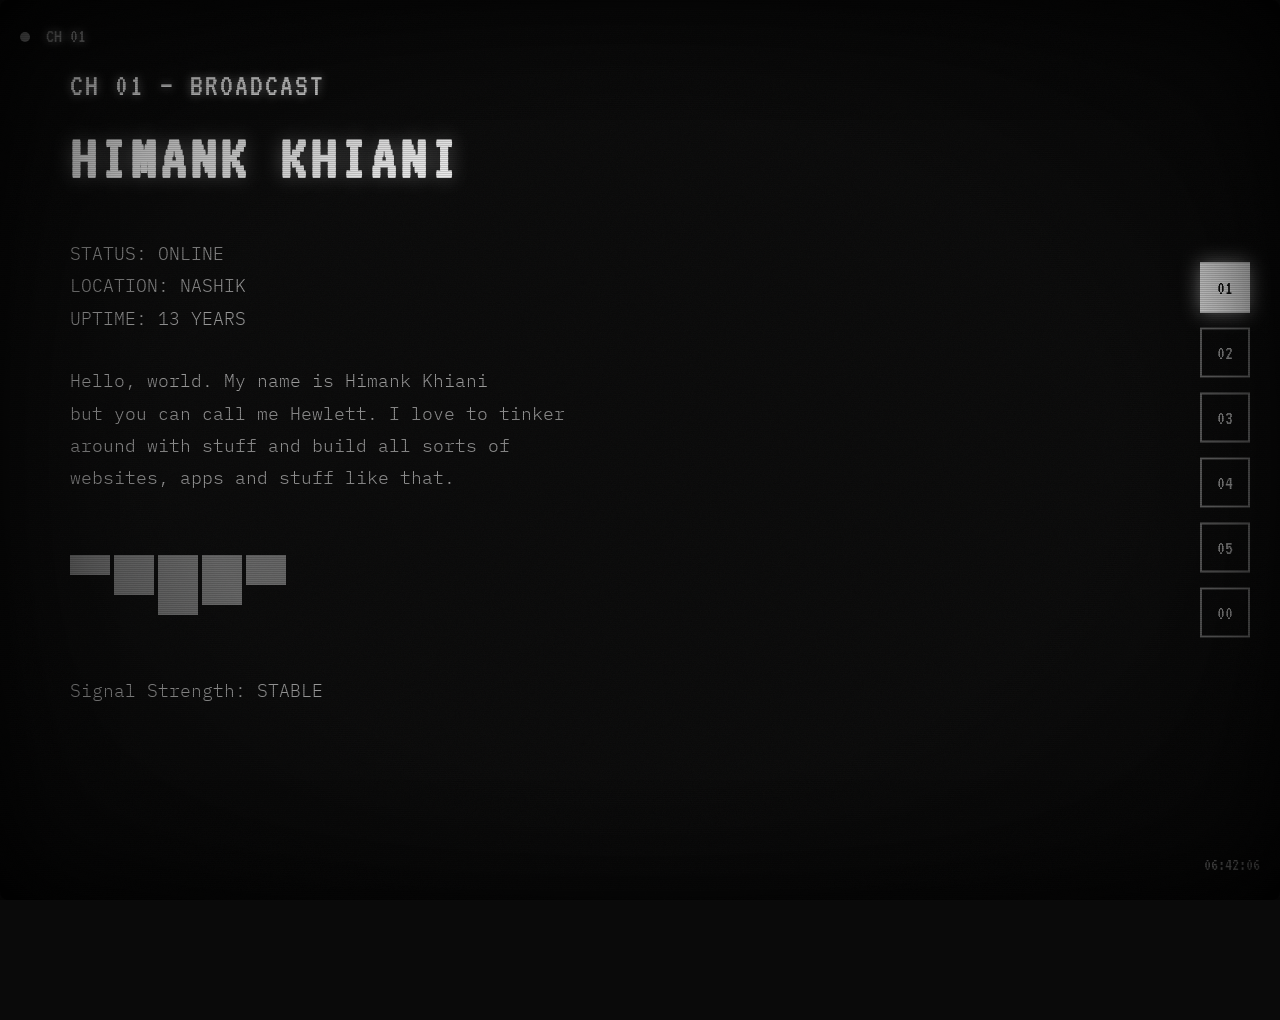
==== index.html @ 3ef916e6 "Refactor index.html for improved layout and aesthetics Updated title and modified styles for improve" ====
<!DOCTYPE html>
<html lang="en">
<head>
    <meta charset="UTF-8">
    <meta name="viewport" content="width=device-width, initial-scale=1.0">
    <title>Himank Khiani Broadcast Signal</title>
    <link rel="preconnect" href="https://fonts.googleapis.com">
    <link rel="preconnect" href="https://fonts.gstatic.com" crossorigin>
    <link href="https://fonts.googleapis.com/css2?family=VT323&family=IBM+Plex+Mono:wght@300;400;500&display=swap" rel="stylesheet">
    <style>
        * {
            margin: 0;
            padding: 0;
            box-sizing: border-box;
            -webkit-user-select: none;
            -moz-user-select: none;
            -ms-user-select: none;
            user-select: none;
        }

        :root {
            --black: #0a0a0a;
            --dark-gray: #1a1a1a;
            --medium-gray: #666;
            --light-gray: #999;
            --white: #e8e8e8;
            --glow: #fff;
        }

        body {
            font-family: 'IBM Plex Mono', monospace;
            background: var(--black);
            color: var(--white);
            overflow-x: hidden;
            line-height: 1.6;
        }

        /* CRT Screen Container */
        .crt-screen {
            position: fixed;
            inset: 0;
            pointer-events: none;
            z-index: 9999;
        }

        /* Scanlines Effect */
        .scanlines {
            position: absolute;
            inset: 0;
            background: repeating-linear-gradient(
                0deg,
                rgba(0, 0, 0, 0.15),
                rgba(0, 0, 0, 0.15) 1px,
                transparent 1px,
                transparent 2px
            );
            pointer-events: none;
            animation: flicker 0.15s infinite;
        }

        @keyframes flicker {
            0% { opacity: 0.95; }
            50% { opacity: 0.98; }
            100% { opacity: 0.96; }
        }

        /* Film Grain */
        .grain {
            position: absolute;
            inset: 0;
            background-image: url("data:image/svg+xml,%3Csvg viewBox='0 0 400 400' xmlns='http://www.w3.org/2000/svg'%3E%3Cfilter id='noiseFilter'%3E%3CfeTurbulence type='fractalNoise' baseFrequency='2.5' numOctaves='4' stitchTiles='stitch'/%3E%3C/filter%3E%3Crect width='100%25' height='100%25' filter='url(%23noiseFilter)' opacity='0.08'/%3E%3C/svg%3E");
            opacity: 0.4;
            pointer-events: none;
            animation: grainMove 0.5s steps(4) infinite;
        }

        @keyframes grainMove {
            0%, 100% { transform: translate(0, 0); }
            25% { transform: translate(-2%, 2%); }
            50% { transform: translate(2%, -2%); }
            75% { transform: translate(-2%, -2%); }
        }

        /* Vignette */
        .vignette {
            position: absolute;
            inset: 0;
            background: radial-gradient(ellipse at center, transparent 50%, rgba(0, 0, 0, 0.6) 100%);
            pointer-events: none;
        }

        /* Screen Curvature */
        .screen-curve {
            position: absolute;
            inset: 0;
            border-radius: 8px;
            box-shadow: inset 0 0 100px rgba(0, 0, 0, 0.8);
            pointer-events: none;
        }

        /* Loading Screen */
        .loading-screen {
            position: fixed;
            inset: 0;
            background: var(--black);
            z-index: 10000;
            display: flex;
            flex-direction: column;
            align-items: center;
            justify-content: center;
            animation: fadeOut 0.5s 2.8s forwards;
        }

        @keyframes fadeOut {
            to { opacity: 0; pointer-events: none; }
        }

        .vhs-play {
            font-family: 'VT323', monospace;
            font-size: 24px;
            position: absolute;
            top: 30px;
            left: 30px;
            color: var(--white);
            text-shadow: 0 0 10px var(--glow);
            animation: playBlink 0.5s 0.3s;
        }

        @keyframes playBlink {
            0%, 100% { opacity: 1; }
            50% { opacity: 0; }
        }

        .glitch-line {
            width: 100%;
            height: 3px;
            background: var(--white);
            position: absolute;
            top: 40%;
            animation: glitchSlide 0.4s 0.8s;
        }

        @keyframes glitchSlide {
            0% { transform: translateX(-100%); opacity: 1; }
            100% { transform: translateX(100%); opacity: 0; }
        }

        .static-noise {
            position: absolute;
            inset: 0;
            background-image: url("data:image/svg+xml,%3Csvg viewBox='0 0 400 400' xmlns='http://www.w3.org/2000/svg'%3E%3Cfilter id='noise'%3E%3CfeTurbulence type='fractalNoise' baseFrequency='5' numOctaves='8'/%3E%3C/filter%3E%3Crect width='100%25' height='100%25' filter='url(%23noise)' opacity='0.15'/%3E%3C/svg%3E");
            opacity: 0;
            animation: staticPulse 0.3s 1.2s;
        }

        @keyframes staticPulse {
            0%, 100% { opacity: 0; }
            50% { opacity: 1; }
        }

        .boot-text {
            font-family: 'VT323', monospace;
            font-size: 28px;
            text-align: center;
            line-height: 1.8;
            opacity: 0;
            animation: bootSequence 1s 1.6s forwards;
        }

        @keyframes bootSequence {
            0% { opacity: 0; transform: translateY(10px); }
            100% { opacity: 1; transform: translateY(0); }
        }

        /* Main Container */
        .container {
            max-width: 1200px;
            margin: 0 auto;
            padding: 60px 30px;
            position: relative;
            z-index: 1;
        }

        /* VHS Overlay */
        .vhs-overlay {
            position: fixed;
            top: 20px;
            left: 20px;
            font-family: 'VT323', monospace;
            font-size: 20px;
            color: var(--white);
            text-shadow: 0 0 8px var(--glow);
            z-index: 100;
            opacity: 0.7;
        }

        .rec-indicator {
            display: inline-block;
            width: 10px;
            height: 10px;
            background: var(--white);
            border-radius: 50%;
            margin-right: 8px;
            animation: recBlink 1.5s infinite;
        }

        @keyframes recBlink {
            0%, 50% { opacity: 1; }
            51%, 100% { opacity: 0.3; }
        }

        .timestamp {
            position: fixed;
            bottom: 20px;
            right: 20px;
            font-family: 'VT323', monospace;
            font-size: 18px;
            color: var(--light-gray);
            z-index: 100;
        }

        /* Channel Selector */
        .channel-selector {
            position: fixed;
            top: 50%;
            right: 30px;
            transform: translateY(-50%);
            display: flex;
            flex-direction: column;
            gap: 15px;
            z-index: 100;
        }

        .channel-btn {
            width: 50px;
            height: 50px;
            background: transparent;
            border: 2px solid var(--medium-gray);
            color: var(--light-gray);
            font-family: 'VT323', monospace;
            font-size: 20px;
            cursor: pointer;
            transition: all 0.3s;
            position: relative;
        }

        .channel-btn:hover {
            border-color: var(--white);
            color: var(--white);
            box-shadow: 0 0 15px rgba(255, 255, 255, 0.3);
        }

        .channel-btn.active {
            background: var(--white);
            color: var(--black);
            border-color: var(--white);
            box-shadow: 0 0 20px rgba(255, 255, 255, 0.5);
        }

        /* Channel Sections */
        .channel {
            display: none;
            min-height: 100vh;
            animation: channelFadeIn 0.8s;
        }

        .channel.active {
            display: block;
        }

        @keyframes channelFadeIn {
            0% { opacity: 0; transform: scale(0.98); }
            50% { opacity: 0.5; }
            100% { opacity: 1; transform: scale(1); }
        }

        .channel-header {
            font-family: 'VT323', monospace;
            font-size: 32px;
            margin-bottom: 10px;
            color: var(--white);
            text-shadow: 0 0 10px rgba(255, 255, 255, 0.5);
            letter-spacing: 2px;
        }

        .channel-title {
            font-family: 'VT323', monospace;
            font-size: 64px;
            margin-bottom: 40px;
            line-height: 1.2;
            color: var(--white);
            text-shadow: 0 0 20px rgba(255, 255, 255, 0.3);
            letter-spacing: 4px;
        }

        /* Channel 01 - Broadcast */
        .broadcast-content {
            display: flex;
            flex-direction: column;
            gap: 30px;
            max-width: 800px;
        }

        .glitch-text {
            font-size: 18px;
            line-height: 1.8;
            color: var(--light-gray);
            font-weight: 300;
        }

        .signal-bars {
            display: flex;
            gap: 4px;
            margin: 30px 0;
        }

        .signal-bar {
            width: 40px;
            background: var(--medium-gray);
            animation: signalPulse 1.5s infinite;
        }

        .signal-bar:nth-child(1) { height: 20px; animation-delay: 0s; }
        .signal-bar:nth-child(2) { height: 40px; animation-delay: 0.1s; }
        .signal-bar:nth-child(3) { height: 60px; animation-delay: 0.2s; }
        .signal-bar:nth-child(4) { height: 50px; animation-delay: 0.3s; }
        .signal-bar:nth-child(5) { height: 30px; animation-delay: 0.4s; }

        @keyframes signalPulse {
            0%, 100% { opacity: 0.3; }
            50% { opacity: 1; }
        }

        /* Sub-channel pages (accessible only from Channel 02) */
        .sub-channel {
            display: none;
            min-height: 100vh;
            animation: channelFadeIn 1.6s cubic-bezier(0.16, 1, 0.3, 1);
        }

        .sub-channel.active {
            display: block;
        }

        .back-btn {
            font-family: 'VT323', monospace;
            font-size: 20px;
            color: var(--medium-gray);
            cursor: pointer;
            display: inline-flex;
            align-items: center;
            gap: 8px;
            margin-bottom: 40px;
            border: none;
            background: none;
            padding: 0;
            transition: color 0.3s;
            letter-spacing: 1px;
        }

        .back-btn:hover {
            color: var(--white);
        }

        .back-btn::before {
            content: "←";
        }

        .sub-channel-title {
            font-family: 'VT323', monospace;
            font-size: 40px;
            margin-bottom: 15px;
            color: var(--white);
            letter-spacing: 2px;
        }

        .sub-channel-label {
            font-family: 'VT323', monospace;
            font-size: 16px;
            color: var(--medium-gray);
            margin-bottom: 50px;
            letter-spacing: 1px;
        }

        .sub-channel-body {
            max-width: 700px;
        }

        .sub-channel-body p {
            font-size: 15px;
            line-height: 2.2;
            color: var(--light-gray);
            margin-bottom: 20px;
        }

        /* Channel 02 - Archives */
        .archive-grid {
            display: grid;
            grid-template-columns: repeat(auto-fit, minmax(250px, 1fr));
            gap: 30px;
            margin-top: 40px;
        }

        .archive-item {
            border: 1px solid var(--medium-gray);
            padding: 25px;
            background: rgba(255, 255, 255, 0.02);
            cursor: pointer;
            transition: all 0.3s;
        }

        .archive-item:hover {
            border-color: var(--white);
            box-shadow: 0 0 15px rgba(255, 255, 255, 0.1);
            transform: translateY(-2px);
        }

        .archive-label {
            font-family: 'VT323', monospace;
            font-size: 14px;
            color: var(--medium-gray);
            margin-bottom: 10px;
            letter-spacing: 1px;
        }

        .archive-title {
            font-size: 20px;
            font-weight: 500;
            margin-bottom: 15px;
            color: var(--white);
        }

        .archive-description {
            font-size: 14px;
            color: var(--light-gray);
            line-height: 1.6;
        }

        /* Channel 03 - Experiments */
        .tape-list {
            display: flex;
            flex-direction: column;
            gap: 20px;
            margin-top: 40px;
        }

        .tape-item {
            border: 2px solid var(--medium-gray);
            padding: 30px;
            background: rgba(255, 255, 255, 0.02);
            font-family: 'VT323', monospace;
            transition: all 0.3s;
            cursor: pointer;
        }

        .tape-item:hover {
            border-color: var(--white);
            background: rgba(255, 255, 255, 0.05);
            box-shadow: 0 0 20px rgba(255, 255, 255, 0.1);
        }

        .tape-header {
            font-size: 24px;
            margin-bottom: 15px;
            color: var(--white);
            letter-spacing: 2px;
        }

        .tape-meta {
            display: flex;
            gap: 30px;
            margin-bottom: 15px;
            font-size: 18px;
            color: var(--light-gray);
        }

        .tape-description {
            font-family: 'IBM Plex Mono', monospace;
            font-size: 14px;
            color: var(--light-gray);
            line-height: 1.6;
        }

        /* Channel 04 - Logs */
        .log-entries {
            display: flex;
            flex-direction: column;
            gap: 15px;
            margin-top: 40px;
            max-width: 600px;
        }

        .log-entry {
            display: flex;
            align-items: center;
            gap: 20px;
            padding: 15px 0;
            border-bottom: 1px solid var(--dark-gray);
        }

        .log-indicator {
            width: 8px;
            height: 8px;
            background: var(--white);
            flex-shrink: 0;
        }

        .log-skill {
            font-family: 'VT323', monospace;
            font-size: 20px;
            color: var(--white);
            flex: 1;
            letter-spacing: 1px;
        }

        .log-level {
            font-size: 14px;
            color: var(--medium-gray);
        }

        /* Channel 05 - Transmission */
        .transmission-content {
            max-width: 600px;
        }

        .contact-methods {
            display: flex;
            flex-direction: column;
            gap: 20px;
            margin-top: 40px;
        }

        .contact-item {
            border: 1px solid var(--medium-gray);
            padding: 25px;
            display: flex;
            justify-content: space-between;
            align-items: center;
            transition: all 0.3s;
            text-decoration: none;
            color: inherit;
        }

        .contact-item:hover {
            border-color: var(--white);
            background: rgba(255, 255, 255, 0.03);
            box-shadow: 0 0 15px rgba(255, 255, 255, 0.1);
        }

        .contact-label {
            font-family: 'VT323', monospace;
            font-size: 24px;
            color: var(--white);
            letter-spacing: 2px;
        }

        .contact-arrow {
            font-size: 24px;
            color: var(--medium-gray);
        }

        /* Static Transition Overlay */
        .static-transition {
            position: fixed;
            inset: 0;
            background: url("data:image/svg+xml,%3Csvg viewBox='0 0 400 400' xmlns='http://www.w3.org/2000/svg'%3E%3Cfilter id='noise'%3E%3CfeTurbulence type='fractalNoise' baseFrequency='5' numOctaves='8'/%3E%3C/filter%3E%3Crect width='100%25' height='100%25' filter='url(%23noise)' opacity='0.5'/%3E%3C/svg%3E");
            z-index: 9998;
            opacity: 0;
            pointer-events: none;
        }

        .static-transition.active {
            animation: staticFlash 0.3s;
        }

        @keyframes staticFlash {
            0%, 100% { opacity: 0; }
            50% { opacity: 1; }
        }

        /* No Signal Easter Egg */
        .no-signal {
            display: flex;
            flex-direction: column;
            align-items: center;
            justify-content: center;
            min-height: 80vh;
        }

        .no-signal-text {
            font-family: 'VT323', monospace;
            font-size: 72px;
            color: var(--white);
            text-shadow: 0 0 30px rgba(255, 255, 255, 0.5);
            animation: signalBlink 2s infinite;
            letter-spacing: 6px;
        }

        @keyframes signalBlink {
            0%, 49%, 51%, 100% { opacity: 1; }
            50% { opacity: 0.3; }
        }

        /* Responsive Design */
        @media (max-width: 768px) {
            .container {
                padding: 40px 20px;
            }

            .channel-title {
                font-size: 48px;
            }

            .channel-selector {
                right: 15px;
                gap: 10px;
            }

            .channel-btn {
                width: 40px;
                height: 40px;
                font-size: 16px;
            }

            .vhs-overlay {
                font-size: 16px;
                top: 15px;
                left: 15px;
            }

            .timestamp {
                font-size: 14px;
                bottom: 15px;
                right: 15px;
            }

            .archive-grid {
                grid-template-columns: 1fr;
            }

            .tape-meta {
                flex-direction: column;
                gap: 10px;
            }

            .no-signal-text {
                font-size: 48px;
            }
        }

        /* Accessibility */
        @media (prefers-reduced-motion: reduce) {
            *,
            *::before,
            *::after {
                animation-duration: 0.01ms !important;
                animation-iteration-count: 1 !important;
                transition-duration: 0.01ms !important;
            }
        }
    </style>
</head>
<body>
    <!-- Loading Screen -->
    <div class="loading-screen">
        <div class="vhs-play">▶ PLAY</div>
        <div class="glitch-line"></div>
        <div class="static-noise"></div>
        <div class="boot-text">
            INITIALIZING BROADCAST…<br>
            SIGNAL FOUND
        </div>
    </div>

    <!-- CRT Screen Effects -->
    <div class="crt-screen">
        <div class="scanlines"></div>
        <div class="grain"></div>
        <div class="vignette"></div>
        <div class="screen-curve"></div>
    </div>

    <!-- VHS Overlay -->
    <div class="vhs-overlay">
        <span class="rec-indicator"></span>
        <span id="current-channel">CH 01</span>
    </div>

    <!-- Timestamp -->
    <div class="timestamp" id="timestamp"></div>

    <!-- Static Transition -->
    <div class="static-transition" id="staticTransition"></div>

    <!-- Channel Selector -->
    <div class="channel-selector">
        <button class="channel-btn active" data-channel="01">01</button>
        <button class="channel-btn" data-channel="02">02</button>
        <button class="channel-btn" data-channel="03">03</button>
        <button class="channel-btn" data-channel="04">04</button>
        <button class="channel-btn" data-channel="05">05</button>
        <button class="channel-btn" data-channel="00">00</button>
    </div>

    <!-- Main Container -->
    <div class="container">
        <!-- Channel 01 - Broadcast -->
        <section class="channel active" id="channel-01">
            <div class="channel-header">CH 01 — BROADCAST</div>
            <h1 class="channel-title">HIMANK KHIANI</h1>
            <div class="broadcast-content">
                <p class="glitch-text">
                    STATUS: ONLINE<br>
                    LOCATION: NASHIK<br>
                    UPTIME: 13 YEARS
                </p>
                <p class="glitch-text">
                    Hello, world. My name is Himank Khiani<br>
                    but you can call me Hewlett. I love to tinker<br>
                    around with stuff and build all sorts of<br>
                    websites, apps and stuff like that.<br>
                </p>
                <div class="signal-bars">
                    <div class="signal-bar"></div>
                    <div class="signal-bar"></div>
                    <div class="signal-bar"></div>
                    <div class="signal-bar"></div>
                    <div class="signal-bar"></div>
                </div>
                <p class="glitch-text">
                    Signal Strength: STABLE
                </p>
            </div>
        </section>

        <!-- Channel 02 - Archives -->
        <section class="channel" id="channel-02">
            <div class="channel-header">CH 02 — ARCHIVES</div>
            <h1 class="channel-title">ABOUT</h1>
            <div class="archive-grid">
                <div class="archive-item" data-file="001">
                    <div class="archive-label">FILE_001</div>
                    <div class="archive-title">Origin</div>
                    <div class="archive-description">
                        Started coding just a year ago because of Linux. Every project I make tends to solve a problem and be (we need this) aesthetically unique and pleasant.
                    </div>
                </div>
                <div class="archive-item" data-file="002">
                    <div class="archive-label">FILE_002</div>
                    <div class="archive-title">Philosophy</div>
                    <div class="archive-description">
                        I believe that anyone can code if they can translate their ideas to a programming language. Websites like these can be built by anyone as long as they have the goals straight.
                    </div>
                </div>
                <div class="archive-item" data-file="003">
                    <div class="archive-label">FILE_003</div>
                    <div class="archive-title">Approach</div>
                    <div class="archive-description">
                        Learn just not by watching, but also by building. Make projects that may serve as inspiration for others to look upon and learn.
                    </div>
                </div>
                <div class="archive-item" data-file="004">
                    <div class="archive-label">FILE_004</div>
                    <div class="archive-title">Vision</div>
                    <div class="archive-description">
                        Creating tools that make stuff more easier. Building websites which aren't generic. Reviving niches that were better than present date's mainstream choices.
                    </div>
                </div>
            </div>

            <!-- Sub-pages (accessible only from Channel 02) -->
            <div class="sub-channel" id="sub-file-001">
                <button class="back-btn" data-back="001">BACK TO ARCHIVES</button>
                <div class="sub-channel-label">FILE_001 — ORIGIN</div>
                <h1 class="sub-channel-title">How It Started</h1>
                <div class="sub-channel-body">
                    <p>
                        I started coding just over a year ago, and it all began with Linux. I had an old machine that couldn't run Windows properly, so I installed Arch Linux on a whim. That decision changed everything.
                    </p>
                    <p>
                        The terminal became my playground. I started writing small Bash scripts to automate things, then moved on to Python. Every problem I encountered became an excuse to build something. My first real project was Magnet — a package management wrapper that uses Distrobox to containerize Fedora and Debian on Arch, just because I wanted more software available.
                    </p>
                    <p>
                        What I realized early on is that building things that solve real problems — even small ones — is incredibly satisfying. And if they can look good while doing it, even better.
                    </p>
                </div>
            </div>

            <div class="sub-channel" id="sub-file-002">
                <button class="back-btn" data-back="002">BACK TO ARCHIVES</button>
                <div class="sub-channel-label">FILE_002 — PHILOSOPHY</div>
                <h1 class="sub-channel-title">What I Believe</h1>
                <div class="sub-channel-body">
                    <p>
                        I believe anyone can code. The barrier isn't intelligence or talent — it's finding the right way to translate what's in your head into something a computer can understand.
                    </p>
                    <p>
                        A website like this one isn't magic. It's just HTML, CSS, and a little JavaScript. Anyone with enough curiosity and patience can build it. The hard part isn't the code — it's having a clear vision of what you want to make and the discipline to see it through.
                    </p>
                    <p>
                        That's why I share my projects openly. If something I built helps one person realize they can build too, that's a win.
                    </p>
                </div>
            </div>

            <div class="sub-channel" id="sub-file-003">
                <button class="back-btn" data-back="003">BACK TO ARCHIVES</button>
                <div class="sub-channel-label">FILE_003 — APPROACH</div>
                <h1 class="sub-channel-title">How I Build</h1>
                <div class="sub-channel-body">
                    <p>
                        I learn by building. Watching tutorials and reading docs only gets you so far — the real learning happens when you're stuck on something and have to figure it out yourself.
                    </p>
                    <p>
                        My process is simple: have an idea, start building, get stuck, unstick myself, repeat. Every project teaches me something I didn't expect. Brew Haven taught me about layout and responsive design. Iron Vale taught me about structuring content. Magnet taught me about Linux internals and package management.
                    </p>
                    <p>
                        I want my projects to serve as inspiration for others. Not because they're perfect — they're not — but because they show what's possible when you just start building.
                    </p>
                </div>
            </div>

            <div class="sub-channel" id="sub-file-004">
                <button class="back-btn" data-back="004">BACK TO ARCHIVES</button>
                <div class="sub-channel-label">FILE_004 — VISION</div>
                <h1 class="sub-channel-title">Where I'm Headed</h1>
                <div class="sub-channel-body">
                    <p>
                        I want to build tools that make things easier for people. Software that doesn't get in your way. Websites that feel like they were made by a human, not a template.
                    </p>
                    <p>
                        I'm tired of the generic, cookie-cutter web that dominates everything today. There used to be niches — weird, creative corners of the internet where people made things because they loved making them. I want to help bring some of that back.
                    </p>
                    <p>
                        Whether it's through retro aesthetics, thoughtful interactions, or just building things that work the way they should, I want my work to feel intentional. Because the best technology is the kind you don't notice — it just works, and it feels right.
                    </p>
                </div>
            </div>
        </section>

        <!-- Channel 03 - Experiments -->
        <section class="channel" id="channel-03">
            <div class="channel-header">CH 03 — EXPERIMENTS</div>
            <h1 class="channel-title">PROJECTS</h1>
            <div class="tape-list">
                <div class="tape-item">
                    <div class="tape-header">[TAPE_01] MAGNET</div>
                    <div class="tape-meta">
                        <span>STATUS: STABLE</span>
                        <span>YEAR: 2025</span>
                    </div>
                    <div class="tape-description">
                        A package management wrapper built in Bash which uses distrobox to containerize 2 distros in order to enchance app support.
                    </div>
                </div>
                <div class="tape-item">
                    <div class="tape-header">[TAPE_02] BREW HAVEN</div>
                    <div class="tape-meta">
                        <span>STATUS: EXPERIMENTAL</span>
                        <span>YEAR: 2026</span>
                    </div>
                    <div class="tape-description">
                        Brew Haven is a mock website for a cafe built using only HTML/CSS/Javascript tech stack. It is a great example of how you can make aesthetically pleasing websites while keeping the backend simple.
                    </div>
                </div>
                <div class="tape-item">
                    <div class="tape-header">[TAPE_03] IRON VALE</div>
                    <div class="tape-meta">
                        <span>STATUS: EXPERIMENTAL</span>
                        <span>YEAR: 2026</span>
                    </div>
                    <div class="tape-description">
                        Iron Vale is yet another mock website built for a Gym which teaches Boxing, Jiu-Jitsu and other self-defense and martial arts sports. It is a perfect example of what a simple website can look like.
                    </div>
                </div>
            </div>
        </section>

        <!-- Channel 04 - Logs -->
        <section class="channel" id="channel-04">
            <div class="channel-header">CH 04 — LOGS</div>
            <h1 class="channel-title">SKILLS</h1>
            <div class="log-entries">
                <div class="log-entry">
                    <div class="log-indicator"></div>
                    <div class="log-skill">PYTHON</div>
                    <div class="log-level">INTERMEDIATE</div>
                </div>
                <div class="log-entry">
                    <div class="log-indicator"></div>
                    <div class="log-skill">JAVASCRIPT</div>
                    <div class="log-level">ADVANCED</div>
                </div>
                <div class="log-entry">
                    <div class="log-indicator"></div>
                    <div class="log-skill">HTML / CSS</div>
                    <div class="log-level">ADVANCED</div>
                </div>
                <div class="log-entry">
                    <div class="log-indicator"></div>
                    <div class="log-skill">GIT</div>
                    <div class="log-level">LEARNING</div>
                </div>
                <div class="log-entry">
                    <div class="log-indicator"></div>
                    <div class="log-skill">SQL</div>
                    <div class="log-level">ADVANCED</div>
                </div>
                <div class="log-entry">
                    <div class="log-indicator"></div>
                    <div class="log-skill">C</div>
                    <div class="log-level">INTERMEDIATE</div>
                </div>
            </div>
        </section>

        <!-- Channel 05 - Transmission -->
        <section class="channel" id="channel-05">
            <div class="channel-header">CH 05 — TRANSMISSION</div>
            <h1 class="channel-title">CONTACT</h1>
            <div class="transmission-content">
                <p class="glitch-text">
                    Signal transmission channels available below. Select preferred method 
                    for establishing connection. Response time typically within 24-48 hours.
                </p>
                <div class="contact-methods">
                    <a href="mailto:hewlet26nothing@gmail.com" class="contact-item">
                        <span class="contact-label">EMAIL</span>
                        <span class="contact-arrow">→</span>
                    </a>
                    <a href="https://github.com/hewlett26" target="_blank" class="contact-item">
                        <span class="contact-label">GITHUB</span>
                        <span class="contact-arrow">→</span>
                    </a>
                    <a href="https://linkedin.com/in/hewlett" target="_blank" class="contact-item">
                        <span class="contact-label">LINKEDIN</span>
                        <span class="contact-arrow">→</span>
                    </a>
                    <a href="https://twitter.com/hewlett" target="_blank" class="contact-item">
                        <span class="contact-label">TWITTER</span>
                        <span class="contact-arrow">→</span>
                    </a>
                </div>
            </div>
        </section>

        <!-- Channel 00 - No Signal (Easter Egg) -->
        <section class="channel" id="channel-00">
            <div class="no-signal">
                <div class="no-signal-text">NO SIGNAL</div>
            </div>
        </section>
    </div>

    <script>
        // Timestamp
        function updateTimestamp() {
            const now = new Date();
            const hours = String(now.getHours()).padStart(2, '0');
            const minutes = String(now.getMinutes()).padStart(2, '0');
            const seconds = String(now.getSeconds()).padStart(2, '0');
            document.getElementById('timestamp').textContent = `${hours}:${minutes}:${seconds}`;
        }
        updateTimestamp();
        setInterval(updateTimestamp, 1000);

        // Channel Switching
        const channelButtons = document.querySelectorAll('.channel-btn');
        const channels = document.querySelectorAll('.channel');
        const staticTransition = document.getElementById('staticTransition');
        const currentChannelDisplay = document.getElementById('current-channel');
        const subChannels = document.querySelectorAll('.sub-channel');
        const archiveItems = document.querySelectorAll('.archive-item');
        const backButtons = document.querySelectorAll('.back-btn');
        let activeSubChannel = null;

        // Sub-channel navigation: open a file
        archiveItems.forEach(item => {
            item.addEventListener('click', () => {
                const fileNum = item.dataset.file;
                const target = document.getElementById(`sub-file-${fileNum}`);
                if (!target) return;

                staticTransition.classList.add('active');

                setTimeout(() => {
                    subChannels.forEach(sc => sc.classList.remove('active'));
                    target.classList.add('active');
                    document.querySelector('.archive-grid').style.display = 'none';
                    activeSubChannel = fileNum;
                    currentChannelDisplay.textContent = `CH 02 — FILE_${fileNum}`;
                    staticTransition.classList.remove('active');
                }, 150);
            });
        });

        // Sub-channel navigation: go back to archives
        backButtons.forEach(btn => {
            btn.addEventListener('click', () => {
                staticTransition.classList.add('active');

                setTimeout(() => {
                    subChannels.forEach(sc => sc.classList.remove('active'));
                    document.querySelector('.archive-grid').style.display = 'grid';
                    activeSubChannel = null;
                    currentChannelDisplay.textContent = 'CH 02';
                    staticTransition.classList.remove('active');
                }, 150);
            });
        });

        channelButtons.forEach(button => {
            button.addEventListener('click', () => {
                const channelNum = button.dataset.channel;
                
                // Show static transition
                staticTransition.classList.add('active');
                
                setTimeout(() => {
                    // Switch active button
                    channelButtons.forEach(btn => btn.classList.remove('active'));
                    button.classList.add('active');
                    
                    // Switch active channel
                    channels.forEach(channel => channel.classList.remove('active'));
                    document.getElementById(`channel-${channelNum}`).classList.add('active');

                    // Close any open sub-channel
                    subChannels.forEach(sc => sc.classList.remove('active'));
                    const archiveGrid = document.querySelector('.archive-grid');
                    if (archiveGrid) archiveGrid.style.display = 'grid';
                    activeSubChannel = null;

                    // Update channel display
                    currentChannelDisplay.textContent = `CH ${channelNum}`;
                    
                    // Remove static
                    staticTransition.classList.remove('active');
                }, 150);
            });
        });

        // Random static flicker effect
        function randomFlicker() {
            if (Math.random() > 0.95) {
                staticTransition.classList.add('active');
                setTimeout(() => {
                    staticTransition.classList.remove('active');
                }, 50);
            }
        }
        setInterval(randomFlicker, 5000);

        // Keyboard navigation
        document.addEventListener('keydown', (e) => {
            if (e.key >= '0' && e.key <= '5') {
                const channelNum = e.key.padStart(2, '0');
                const button = document.querySelector(`[data-channel="${channelNum}"]`);
                if (button) button.click();
            }
        });

        // Remove loading screen after animation
        setTimeout(() => {
            const loadingScreen = document.querySelector('.loading-screen');
            if (loadingScreen) {
                loadingScreen.style.display = 'none';
            }
        }, 3500);
    </script>
</body>
</html>
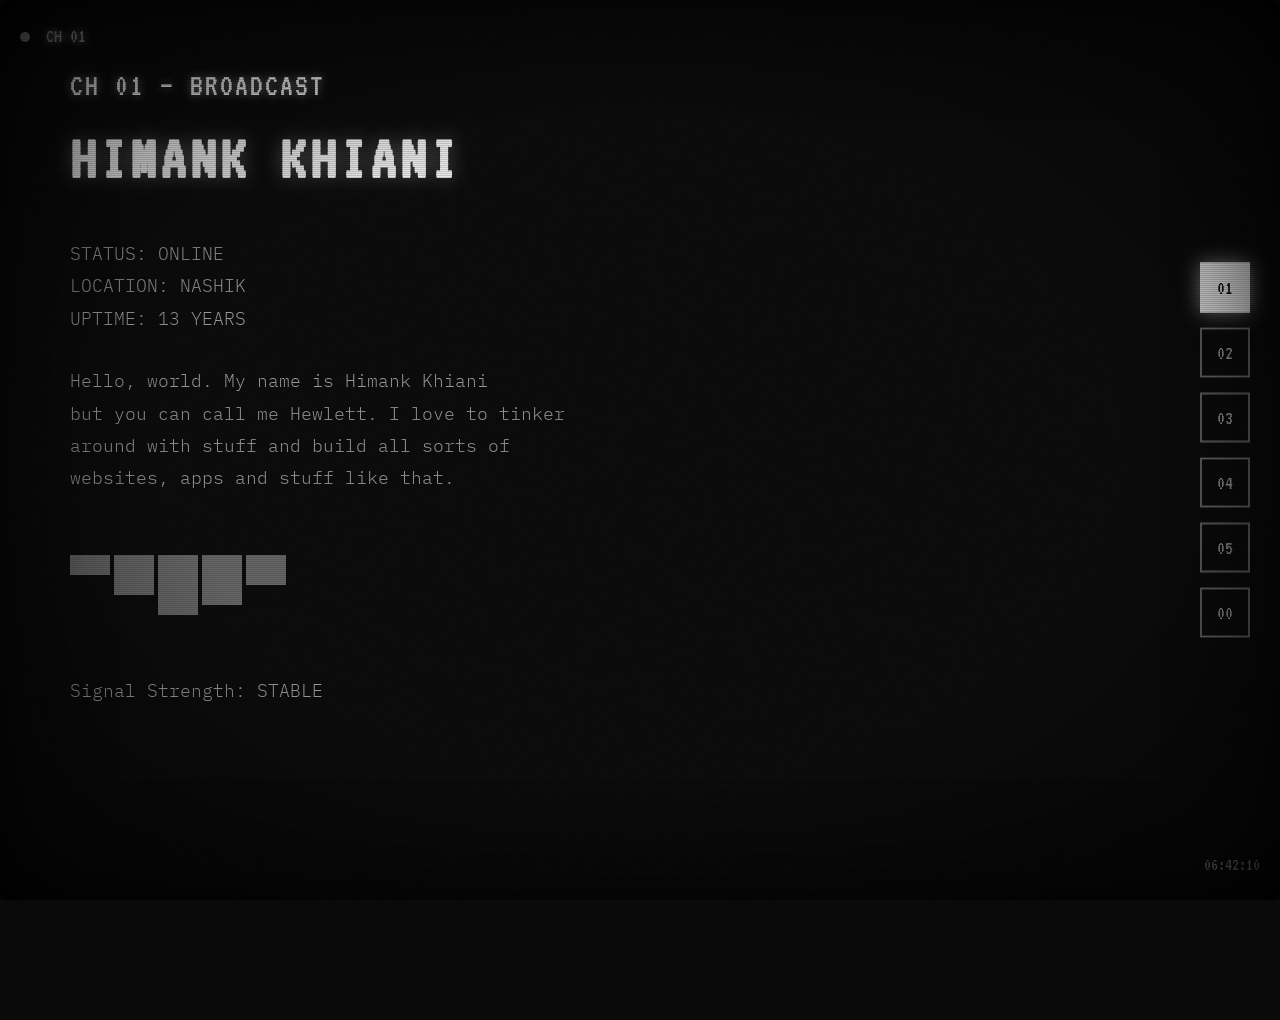
==== commit 8597c2f5: "Add audio functions for CRT sound effects" ====
--- a/index.html
+++ b/index.html
@@ -953,6 +953,90 @@
     </div>
 
     <script>
+        // Audio System - Low volume authentic CRT sounds
+        const audioContext = new (window.AudioContext || window.webkitAudioContext)();
+
+        // CRT Power-on sound
+        function playCRTPowerOn() {
+            const oscillator = audioContext.createOscillator();
+            const gainNode = audioContext.createGain();
+
+            oscillator.connect(gainNode);
+            gainNode.connect(audioContext.destination);
+
+            oscillator.frequency.setValueAtTime(120, audioContext.currentTime);
+            oscillator.frequency.exponentialRampToValueAtTime(80, audioContext.currentTime + 0.3);
+
+            gainNode.gain.setValueAtTime(0, audioContext.currentTime);
+            gainNode.gain.linearRampToValueAtTime(0.02, audioContext.currentTime + 0.1);
+            gainNode.gain.exponentialRampToValueAtTime(0.001, audioContext.currentTime + 0.6);
+
+            oscillator.start(audioContext.currentTime);
+            oscillator.stop(audioContext.currentTime + 0.6);
+        }
+
+        // Channel switch static burst
+        function playChannelStatic() {
+            const bufferSize = audioContext.sampleRate * 0.08;
+            const buffer = audioContext.createBuffer(1, bufferSize, audioContext.sampleRate);
+            const data = buffer.getChannelData(0);
+
+            for (let i = 0; i < bufferSize; i++) {
+                data[i] = (Math.random() * 2 - 1) * Math.exp(-i / (bufferSize * 0.3));
+            }
+
+            const source = audioContext.createBufferSource();
+            const gainNode = audioContext.createGain();
+            const filter = audioContext.createBiquadFilter();
+
+            filter.type = 'bandpass';
+            filter.frequency.value = 2000;
+            filter.Q.value = 1;
+
+            source.buffer = buffer;
+            source.connect(filter);
+            filter.connect(gainNode);
+            gainNode.connect(audioContext.destination);
+
+            gainNode.gain.value = 0.015;
+
+            source.start();
+        }
+
+        // Mechanical button click
+        function playButtonClick() {
+            const oscillator = audioContext.createOscillator();
+            const gainNode = audioContext.createGain();
+
+            oscillator.connect(gainNode);
+            gainNode.connect(audioContext.destination);
+
+            oscillator.frequency.value = 800;
+            oscillator.type = 'square';
+
+            gainNode.gain.setValueAtTime(0.01, audioContext.currentTime);
+            gainNode.gain.exponentialRampToValueAtTime(0.001, audioContext.currentTime + 0.03);
+
+            oscillator.start(audioContext.currentTime);
+            oscillator.stop(audioContext.currentTime + 0.03);
+        }
+
+        // Faint CRT hum
+        let hum = null;
+        function startCRTHum() {
+            hum = audioContext.createOscillator();
+            const gainNode = audioContext.createGain();
+
+            hum.connect(gainNode);
+            gainNode.connect(audioContext.destination);
+
+            hum.frequency.value = 60;
+            hum.type = 'sine';
+            gainNode.gain.value = 0.003;
+
+            hum.start();
+        }
+
         // Timestamp
         function updateTimestamp() {
             const now = new Date();
@@ -980,6 +1064,9 @@
                 const fileNum = item.dataset.file;
                 const target = document.getElementById(`sub-file-${fileNum}`);
                 if (!target) return;
+
+                playButtonClick();
+                setTimeout(() => playChannelStatic(), 50);
 
                 staticTransition.classList.add('active');
 
@@ -997,6 +1084,9 @@
         // Sub-channel navigation: go back to archives
         backButtons.forEach(btn => {
             btn.addEventListener('click', () => {
+                playButtonClick();
+                setTimeout(() => playChannelStatic(), 50);
+
                 staticTransition.classList.add('active');
 
                 setTimeout(() => {
@@ -1012,7 +1102,14 @@
         channelButtons.forEach(button => {
             button.addEventListener('click', () => {
                 const channelNum = button.dataset.channel;
-                
+
+                // Play sounds
+                playButtonClick();
+
+                setTimeout(() => {
+                    playChannelStatic();
+                }, 50);
+
                 // Show static transition
                 staticTransition.classList.add('active');
                 
@@ -1067,6 +1164,14 @@
                 loadingScreen.style.display = 'none';
             }
         }, 3500);
+
+        // Play startup sounds after loading screen
+        setTimeout(() => {
+            playCRTPowerOn();
+            setTimeout(() => {
+                startCRTHum();
+            }, 400);
+        }, 2800);
     </script>
 </body>
 </html>
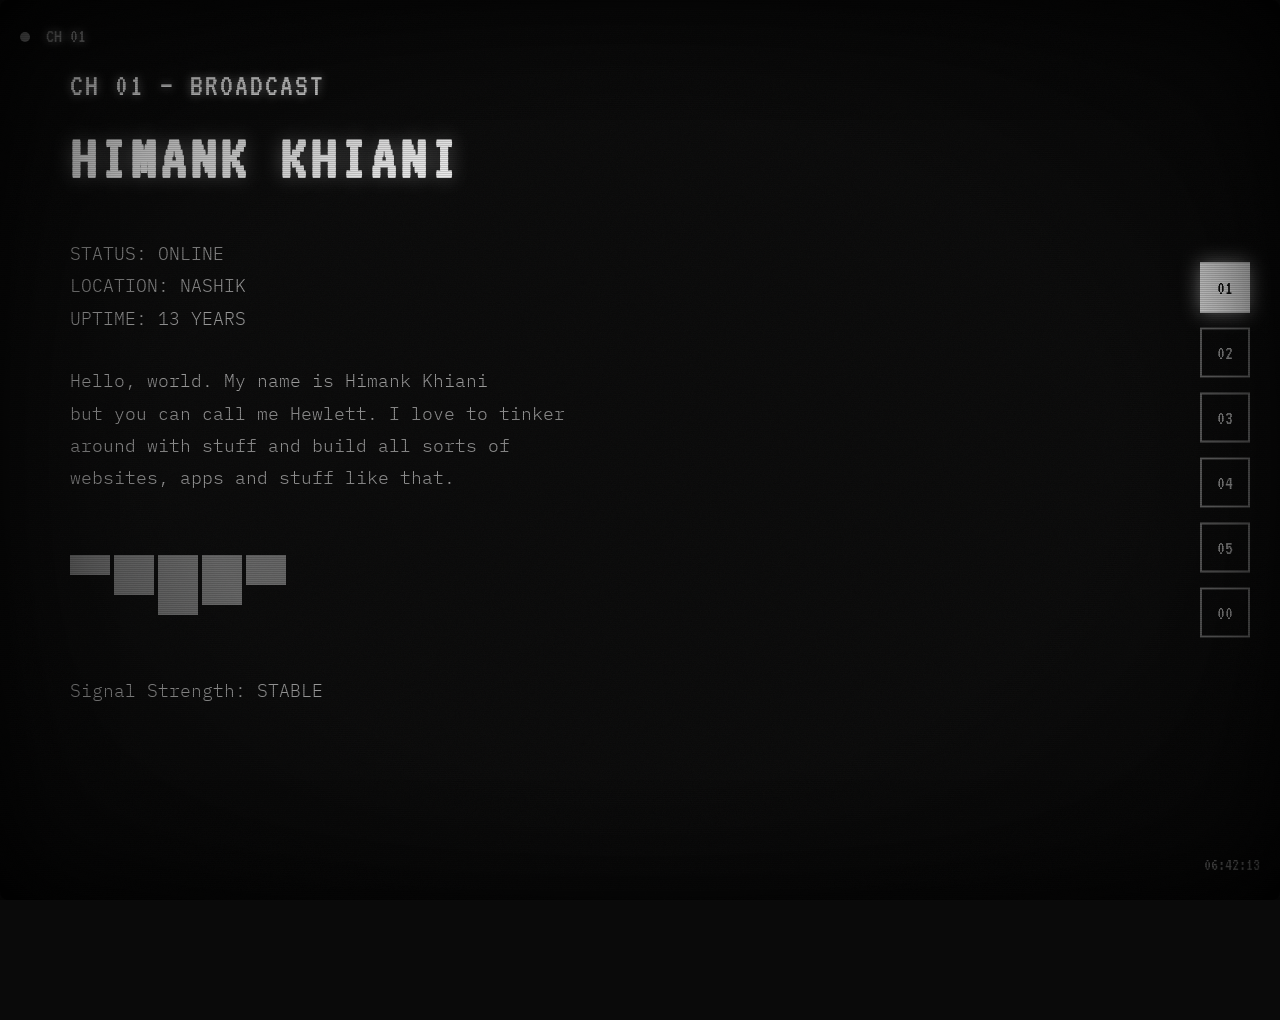
==== commit 4eecfc0a: "Add analog flicker effect and white noise functionality" ====
--- a/index.html
+++ b/index.html
@@ -41,6 +41,7 @@
             inset: 0;
             pointer-events: none;
             z-index: 9999;
+            animation: analogFlicker 0.1s step-end infinite;
         }
 
         /* Scanlines Effect */
@@ -64,6 +65,15 @@
             100% { opacity: 0.96; }
         }
 
+        @keyframes analogFlicker {
+            0%, 20%, 40%, 60%, 80%, 100% { opacity: 1; }
+            10% { opacity: 0.985; }
+            30% { opacity: 0.99; }
+            50% { opacity: 0.995; }
+            70% { opacity: 0.98; }
+            90% { opacity: 0.988; }
+        }
+
         /* Film Grain */
         .grain {
             position: absolute;
@@ -570,12 +580,15 @@
         }
 
         .static-transition.active {
-            animation: staticFlash 0.3s;
+            animation: staticFlash 0.28s ease;
         }
 
         @keyframes staticFlash {
-            0%, 100% { opacity: 0; }
-            50% { opacity: 1; }
+            0%   { opacity: 0; }
+            15%  { opacity: 0.85; }
+            45%  { opacity: 0.9; }
+            65%  { opacity: 0.3; }
+            100% { opacity: 0; }
         }
 
         /* No Signal Easter Egg */
@@ -604,7 +617,7 @@
         /* Responsive Design */
         @media (max-width: 768px) {
             .container {
-                padding: 40px 20px;
+                padding: 40px 20px 80px;
             }
 
             .channel-title {
@@ -612,13 +625,21 @@
             }
 
             .channel-selector {
-                right: 15px;
-                gap: 10px;
+                top: auto;
+                bottom: 0;
+                right: 0;
+                left: 0;
+                transform: none;
+                flex-direction: row;
+                justify-content: center;
+                gap: 6px;
+                padding: 10px;
+                background: linear-gradient(0deg, rgba(0,0,0,0.9) 0%, transparent 100%);
             }
 
             .channel-btn {
-                width: 40px;
-                height: 40px;
+                width: 44px;
+                height: 44px;
                 font-size: 16px;
             }
 
@@ -998,7 +1019,7 @@
             filter.connect(gainNode);
             gainNode.connect(audioContext.destination);
 
-            gainNode.gain.value = 0.015;
+            gainNode.gain.value = 0.11088;
 
             source.start();
         }
@@ -1014,7 +1035,7 @@
             oscillator.frequency.value = 800;
             oscillator.type = 'square';
 
-            gainNode.gain.setValueAtTime(0.01, audioContext.currentTime);
+            gainNode.gain.setValueAtTime(0.07392, audioContext.currentTime);
             gainNode.gain.exponentialRampToValueAtTime(0.001, audioContext.currentTime + 0.03);
 
             oscillator.start(audioContext.currentTime);
@@ -1035,6 +1056,35 @@
             gainNode.gain.value = 0.003;
 
             hum.start();
+        }
+
+        // Continuous white noise
+        let noiseNode = null;
+        let noiseGain = null;
+        function startWhiteNoise() {
+            if (noiseNode) return;
+            const bufferSize = audioContext.sampleRate * 2;
+            const buffer = audioContext.createBuffer(1, bufferSize, audioContext.sampleRate);
+            const data = buffer.getChannelData(0);
+            for (let i = 0; i < bufferSize; i++) {
+                data[i] = Math.random() * 2 - 1;
+            }
+            noiseNode = audioContext.createBufferSource();
+            noiseNode.buffer = buffer;
+            noiseNode.loop = true;
+
+            const filter = audioContext.createBiquadFilter();
+            filter.type = 'bandpass';
+            filter.frequency.value = 3000;
+            filter.Q.value = 0.3;
+
+            noiseGain = audioContext.createGain();
+            noiseGain.gain.value = 0.007392;
+
+            noiseNode.connect(filter);
+            filter.connect(noiseGain);
+            noiseGain.connect(audioContext.destination);
+            noiseNode.start();
         }
 
         // Timestamp
@@ -1170,6 +1220,7 @@
             playCRTPowerOn();
             setTimeout(() => {
                 startCRTHum();
+                startWhiteNoise();
             }, 400);
         }, 2800);
     </script>
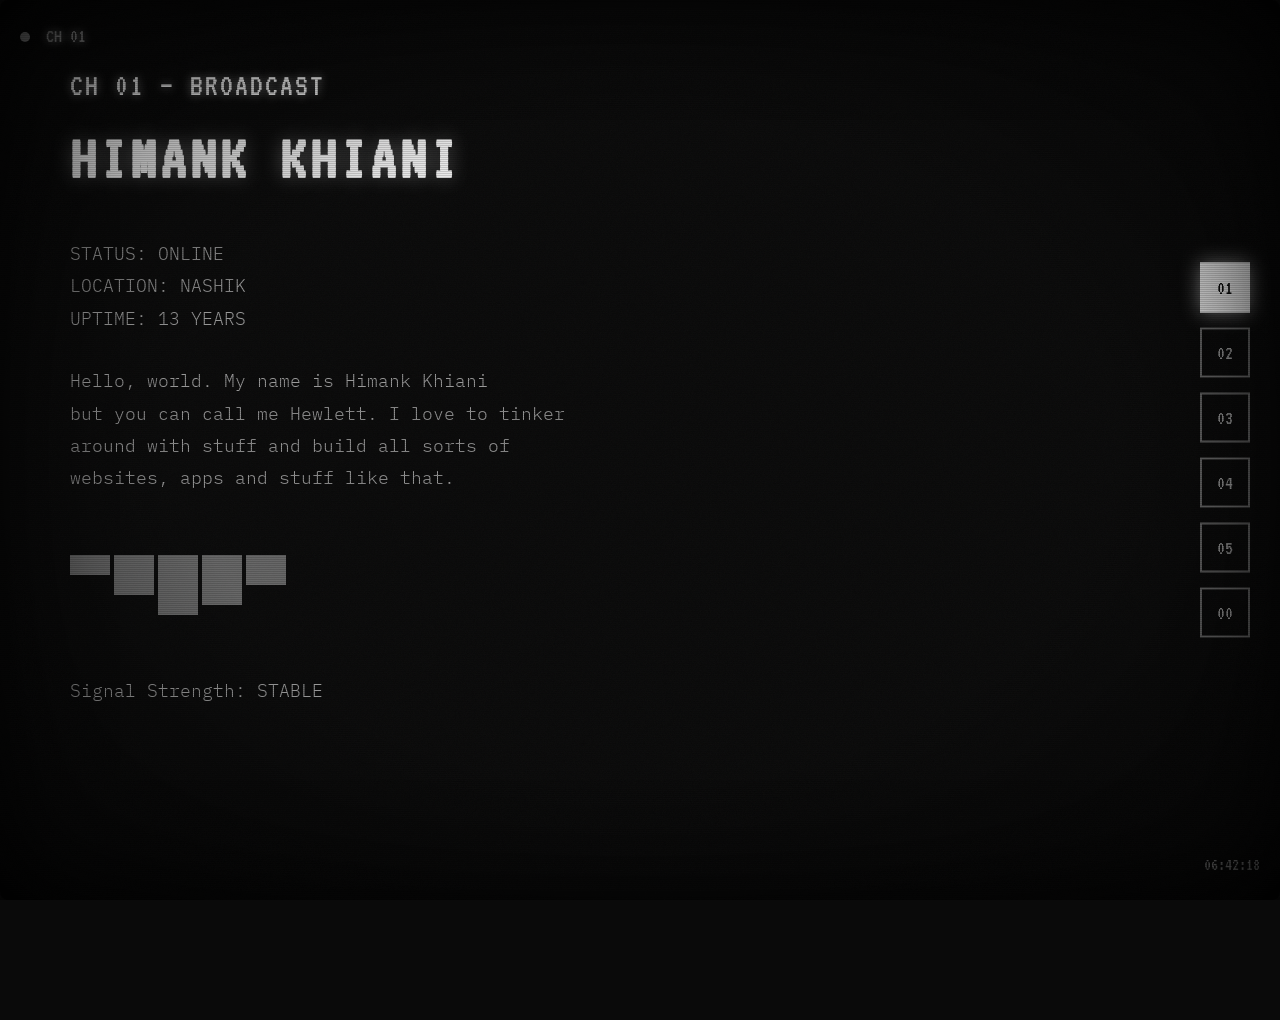
==== commit 0feb14fa: "Update title in index.html" ====
--- a/index.html
+++ b/index.html
@@ -3,7 +3,7 @@
 <head>
     <meta charset="UTF-8">
     <meta name="viewport" content="width=device-width, initial-scale=1.0">
-    <title>Himank Khiani Broadcast Signal</title>
+    <title>Himank Khiani Broadcast</title>
     <link rel="preconnect" href="https://fonts.googleapis.com">
     <link rel="preconnect" href="https://fonts.gstatic.com" crossorigin>
     <link href="https://fonts.googleapis.com/css2?family=VT323&family=IBM+Plex+Mono:wght@300;400;500&display=swap" rel="stylesheet">
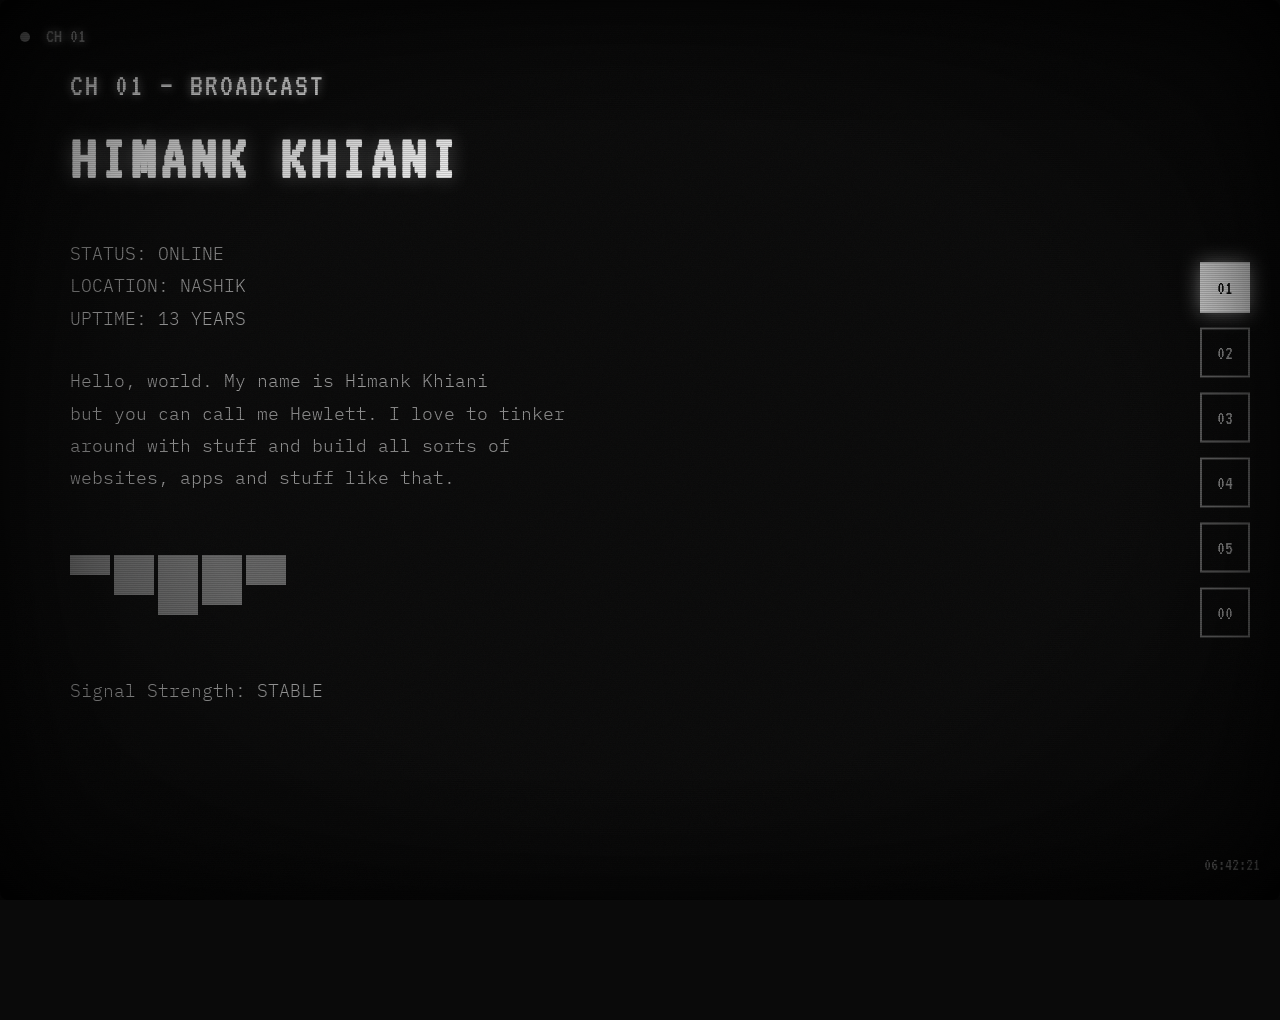
==== commit b9d53c32: "Add a custom AI chatbot channel" ====
--- a/index.html
+++ b/index.html
@@ -3,7 +3,7 @@
 <head>
     <meta charset="UTF-8">
     <meta name="viewport" content="width=device-width, initial-scale=1.0">
-    <title>Himank Khiani Broadcast</title>
+    <title>Himank Khiani Broadcast Signal</title>
     <link rel="preconnect" href="https://fonts.googleapis.com">
     <link rel="preconnect" href="https://fonts.gstatic.com" crossorigin>
     <link href="https://fonts.googleapis.com/css2?family=VT323&family=IBM+Plex+Mono:wght@300;400;500&display=swap" rel="stylesheet">
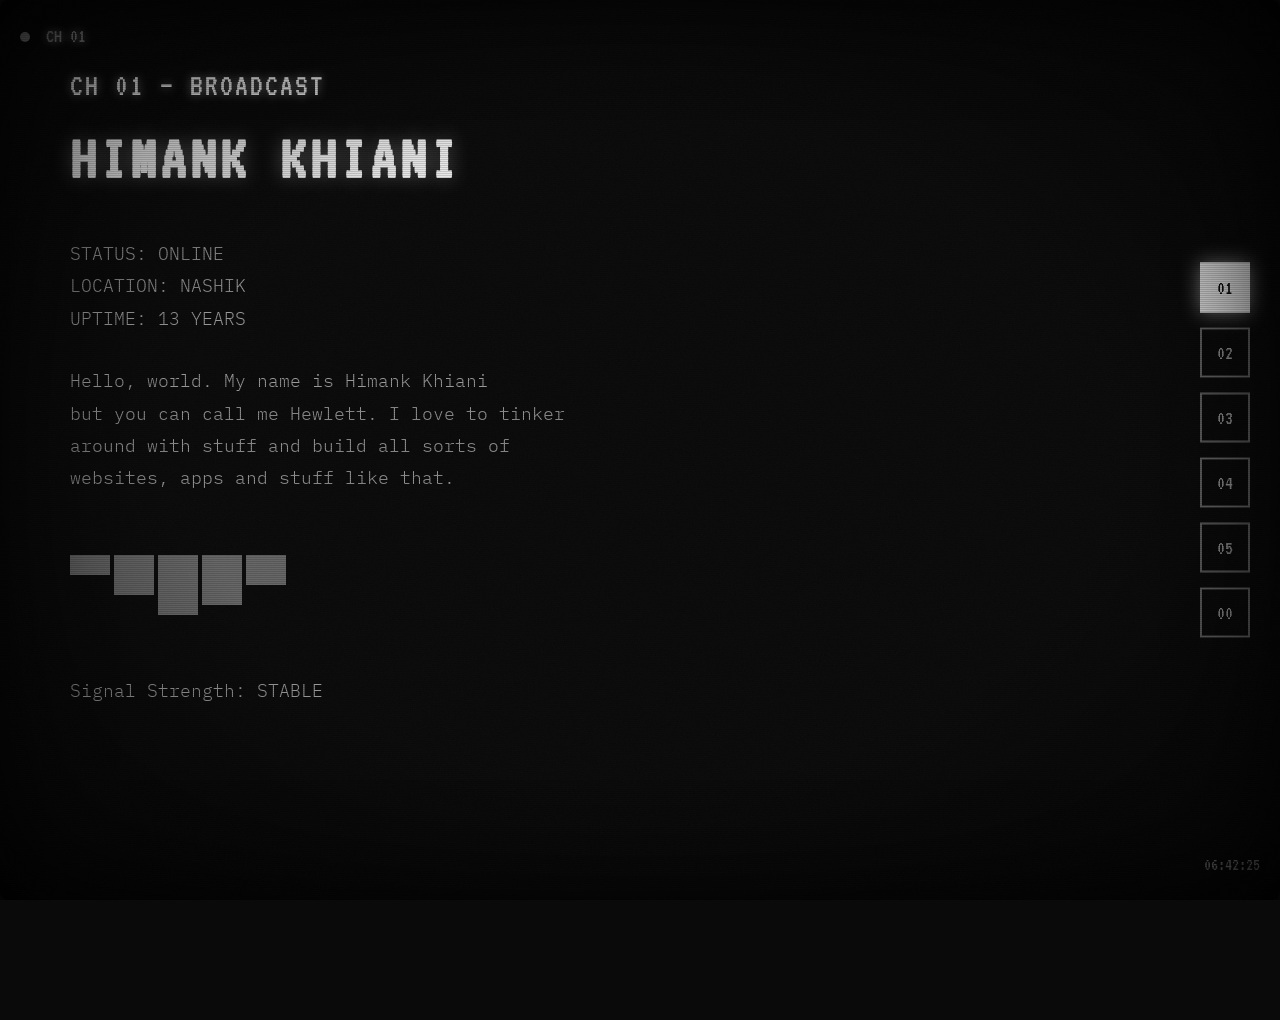
==== commit cba9e253: "Refactor No Signal section to AI Terminal" ====
--- a/index.html
+++ b/index.html
@@ -591,12 +591,12 @@
             100% { opacity: 0; }
         }
 
-        /* No Signal Easter Egg */
+        /* No Signal → AI Terminal */
         .no-signal {
             display: flex;
             flex-direction: column;
-            align-items: center;
-            justify-content: center;
+            align-items: flex-start;
+            justify-content: flex-start;
             min-height: 80vh;
         }
 
@@ -612,6 +612,139 @@
         @keyframes signalBlink {
             0%, 49%, 51%, 100% { opacity: 1; }
             50% { opacity: 0.3; }
+        }
+
+        /* AI Terminal */
+        .ai-terminal-wrap {
+            width: 100%;
+            max-width: 860px;
+            margin-top: 40px;
+            border: 1px solid var(--medium-gray);
+            background: rgba(255,255,255,0.02);
+            display: flex;
+            flex-direction: column;
+        }
+
+        .ai-terminal-header {
+            display: flex;
+            justify-content: space-between;
+            align-items: center;
+            padding: 12px 20px;
+            border-bottom: 1px solid var(--medium-gray);
+            background: rgba(255,255,255,0.03);
+        }
+
+        .ai-terminal-title {
+            font-family: 'VT323', monospace;
+            font-size: 20px;
+            color: var(--white);
+            letter-spacing: 2px;
+        }
+
+        .ai-status-dot {
+            width: 8px;
+            height: 8px;
+            background: var(--white);
+            border-radius: 50%;
+            animation: recBlink 1.5s infinite;
+        }
+
+        .ai-log {
+            padding: 20px;
+            height: 340px;
+            overflow-y: auto;
+            display: flex;
+            flex-direction: column;
+            gap: 14px;
+            scrollbar-width: thin;
+            scrollbar-color: var(--medium-gray) transparent;
+        }
+
+        .ai-entry {
+            display: flex;
+            gap: 12px;
+            line-height: 1.6;
+            font-size: 14px;
+        }
+
+        .ai-entry-prefix {
+            font-family: 'VT323', monospace;
+            font-size: 16px;
+            color: var(--medium-gray);
+            flex-shrink: 0;
+            margin-top: 1px;
+        }
+
+        .ai-entry.user .ai-entry-prefix { color: var(--white); }
+        .ai-entry.bot .ai-entry-prefix  { color: var(--light-gray); }
+        .ai-entry.sys .ai-entry-prefix  { color: var(--medium-gray); }
+        .ai-entry.sys .ai-entry-text    { color: var(--medium-gray); }
+        .ai-entry.err .ai-entry-text    { color: #888; }
+
+        .ai-entry-text {
+            color: var(--light-gray);
+            word-break: break-word;
+        }
+
+        /* blinking block cursor */
+        .ai-cursor::after {
+            content: '█';
+            animation: cursorBlink 0.7s step-end infinite;
+        }
+        @keyframes cursorBlink { 50% { opacity: 0; } }
+
+        .ai-input-row {
+            display: flex;
+            border-top: 1px solid var(--medium-gray);
+        }
+
+        .ai-input-prefix {
+            font-family: 'VT323', monospace;
+            font-size: 20px;
+            color: var(--medium-gray);
+            padding: 12px 0 12px 20px;
+            flex-shrink: 0;
+        }
+
+        .ai-input {
+            flex: 1;
+            background: transparent;
+            border: none;
+            color: var(--white);
+            font-family: 'IBM Plex Mono', monospace;
+            font-size: 14px;
+            padding: 13px 12px;
+            outline: none;
+            caret-color: var(--white);
+            -webkit-user-select: text;
+            -moz-user-select: text;
+            user-select: text;
+        }
+
+        .ai-input::placeholder { color: var(--medium-gray); }
+
+        .ai-send-btn {
+            background: none;
+            border: none;
+            border-left: 1px solid var(--medium-gray);
+            color: var(--medium-gray);
+            font-family: 'VT323', monospace;
+            font-size: 18px;
+            letter-spacing: 1px;
+            padding: 0 20px;
+            cursor: pointer;
+            transition: color 0.2s, background 0.2s;
+        }
+
+        .ai-send-btn:hover:not(:disabled) {
+            color: var(--white);
+            background: rgba(255,255,255,0.04);
+        }
+
+        .ai-send-btn:disabled { opacity: 0.3; cursor: not-allowed; }
+
+        @media (max-width: 768px) {
+            .ai-log { height: 260px; }
         }
 
         /* Responsive Design */
@@ -965,10 +1098,43 @@
             </div>
         </section>
 
-        <!-- Channel 00 - No Signal (Easter Egg) -->
+        <!-- Channel 00 - Vault AI (Easter Egg) -->
         <section class="channel" id="channel-00">
+            <div class="channel-header">CH 00 — CLASSIFIED</div>
+            <h1 class="channel-title">VAULT.AI</h1>
             <div class="no-signal">
-                <div class="no-signal-text">NO SIGNAL</div>
+                <p class="glitch-text" style="margin-bottom: 20px;">
+                    DIRECT LINE TO THE VAULT.<br>
+                    <span style="color: var(--medium-gray); font-size: 13px;">Powered by Himank's Obsidian knowledge base.</span>
+                </p>
+                <div class="ai-terminal-wrap">
+                    <div class="ai-terminal-header">
+                        <span class="ai-terminal-title">&#x2B21; VAULT SIGNAL // LIVE</span>
+                        <span class="ai-status-dot"></span>
+                    </div>
+                    <div class="ai-log" id="ai-log">
+                        <div class="ai-entry sys">
+                            <span class="ai-entry-prefix">SYS</span>
+                            <span class="ai-entry-text">INITIALIZING VAULT CONNECTION...</span>
+                        </div>
+                        <div class="ai-entry sys">
+                            <span class="ai-entry-prefix">SYS</span>
+                            <span class="ai-entry-text">Ask me anything about Himank — his projects, philosophy, how he builds things, or what he's thinking about.</span>
+                        </div>
+                    </div>
+                    <div class="ai-input-row">
+                        <span class="ai-input-prefix">&gt;_</span>
+                        <input
+                            class="ai-input"
+                            id="ai-input"
+                            type="text"
+                            placeholder="Transmit query..."
+                            maxlength="300"
+                            autocomplete="off"
+                        />
+                        <button class="ai-send-btn" id="ai-send-btn">SEND</button>
+                    </div>
+                </div>
             </div>
         </section>
     </div>
@@ -1223,6 +1389,77 @@
                 startWhiteNoise();
             }, 400);
         }, 2800);
+
+        // ── VAULT AI ──────────────────────────────────────────────────────────
+        const WORKER_URL = "https://obsidian-ai.hewlett-portfolio.workers.dev";
+
+        function aiLog(text, type = "bot") {
+            const log = document.getElementById("ai-log");
+            if (!log) return null;
+            const entry = document.createElement("div");
+            entry.className = `ai-entry ${type}`;
+            const prefix = document.createElement("span");
+            prefix.className = "ai-entry-prefix";
+            prefix.textContent = type === "user" ? "YOU" : type === "bot" ? "VAI" : type === "err" ? "ERR" : "SYS";
+            const text_el = document.createElement("span");
+            text_el.className = "ai-entry-text";
+            text_el.textContent = text;
+            entry.appendChild(prefix);
+            entry.appendChild(text_el);
+            log.appendChild(entry);
+            log.scrollTop = log.scrollHeight;
+            return text_el;
+        }
+
+        async function sendVaultQuery() {
+            const input = document.getElementById("ai-input");
+            const btn   = document.getElementById("ai-send-btn");
+            if (!input || !btn) return;
+
+            const question = input.value.trim();
+            if (!question) return;
+
+            aiLog(question, "user");
+            input.value = "";
+            input.disabled = true;
+            btn.disabled = true;
+
+            // Typing indicator
+            const typingEl = aiLog("", "bot");
+            typingEl.classList.add("ai-cursor");
+
+            try {
+                const res = await fetch(WORKER_URL, {
+                    method: "POST",
+                    headers: { "Content-Type": "application/json" },
+                    body: JSON.stringify({ question }),
+                });
+                const data = await res.json();
+                typingEl.classList.remove("ai-cursor");
+                typingEl.textContent = data.answer || data.error || "Signal lost. No response from vault.";
+            } catch (e) {
+                typingEl.classList.remove("ai-cursor");
+                typingEl.className = "ai-entry-text";
+                typingEl.textContent = "TRANSMISSION FAILED. Check worker connection.";
+                typingEl.closest(".ai-entry").className = "ai-entry err";
+            }
+
+            input.disabled = false;
+            btn.disabled = false;
+            input.focus();
+            document.getElementById("ai-log").scrollTop = 99999;
+        }
+
+        // Wire up input + button (they may not exist on page load if wrong channel)
+        document.addEventListener("click", e => {
+            if (e.target && e.target.id === "ai-send-btn") sendVaultQuery();
+        });
+        document.addEventListener("keydown", e => {
+            if (e.key === "Enter" && document.activeElement && document.activeElement.id === "ai-input") {
+                sendVaultQuery();
+            }
+        });
+        // ── END VAULT AI ──────────────────────────────────────────────────────
     </script>
 </body>
 </html>
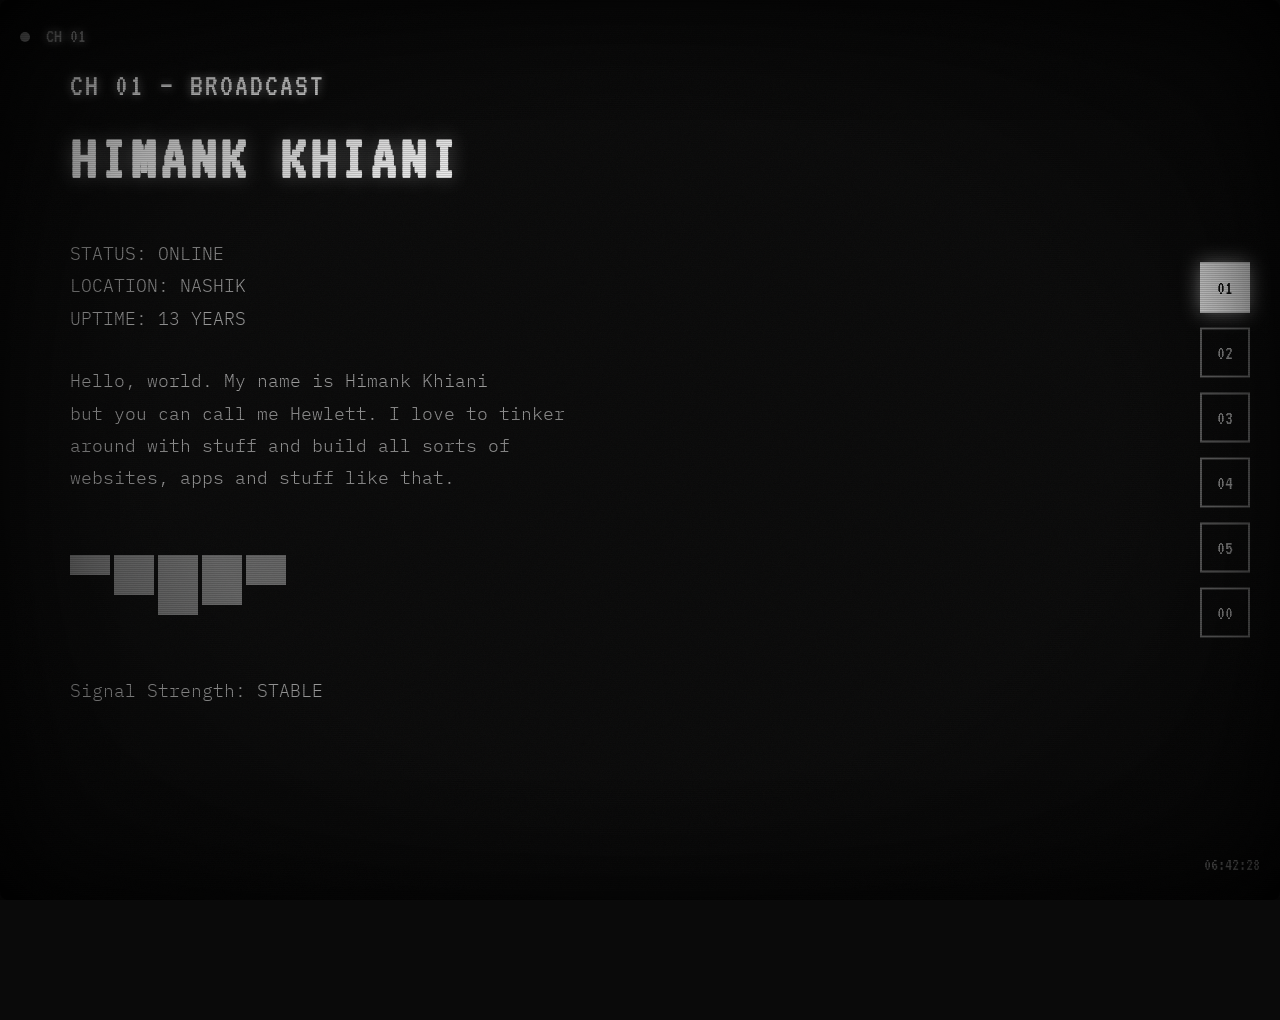
==== commit efa757ac: "Revise project descriptions and personal statements Updated descriptions and labels to reflect recen" ====
--- a/index.html
+++ b/index.html
@@ -896,7 +896,7 @@
                     <div class="archive-label">FILE_001</div>
                     <div class="archive-title">Origin</div>
                     <div class="archive-description">
-                        Started coding just a year ago because of Linux. Every project I make tends to solve a problem and be (we need this) aesthetically unique and pleasant.
+                        Started coding just 9 months ago because of Linux. Every project I make is aesthetically pleasing and exists because I couldn't find a better thing.
                     </div>
                 </div>
                 <div class="archive-item" data-file="002">
@@ -917,7 +917,7 @@
                     <div class="archive-label">FILE_004</div>
                     <div class="archive-title">Vision</div>
                     <div class="archive-description">
-                        Creating tools that make stuff more easier. Building websites which aren't generic. Reviving niches that were better than present date's mainstream choices.
+                        Creating tools that make stuff more easier. Building websites which aren't AI slop. Reviving niches that were better than present date's mainstream choices.
                     </div>
                 </div>
             </div>
@@ -929,13 +929,13 @@
                 <h1 class="sub-channel-title">How It Started</h1>
                 <div class="sub-channel-body">
                     <p>
-                        I started coding just over a year ago, and it all began with Linux. I had an old machine that couldn't run Windows properly, so I installed Arch Linux on a whim. That decision changed everything.
+                        I started coding just 9 months ago, and it all began with Linux. I had an old machine that couldn't run Windows properly, so I installed Arch Linux on a whim. That decision changed everything.
                     </p>
                     <p>
-                        The terminal became my playground. I started writing small Bash scripts to automate things, then moved on to Python. Every problem I encountered became an excuse to build something. My first real project was Magnet — a package management wrapper that uses Distrobox to containerize Fedora and Debian on Arch, just because I wanted more software available.
+                        The terminal amazed me. It was more efficient and powerful than anything I'd ever seen. I started to make my first project, Magnet, a package management utility which used distrobox to get packages from debian and fedora to increase app support.
                     </p>
                     <p>
-                        What I realized early on is that building things that solve real problems — even small ones — is incredibly satisfying. And if they can look good while doing it, even better.
+                        What I realized is that building things that solve real problems, even small ones, is incredibly satisfying. And if they can look good while doing it, even better.
                     </p>
                 </div>
             </div>
@@ -946,13 +946,13 @@
                 <h1 class="sub-channel-title">What I Believe</h1>
                 <div class="sub-channel-body">
                     <p>
-                        I believe anyone can code. The barrier isn't intelligence or talent — it's finding the right way to translate what's in your head into something a computer can understand.
+                        I believe anyone can code. The barrier isn't talent, it's finding the right way to translate what's in your head into something a computer can understand.
                     </p>
                     <p>
-                        A website like this one isn't magic. It's just HTML, CSS, and a little JavaScript. Anyone with enough curiosity and patience can build it. The hard part isn't the code — it's having a clear vision of what you want to make and the discipline to see it through.
+                        A website like this one isn't magic. It's just HTML, CSS, and a little JavaScript. Anyone with enough curiosity and patience can build it. The hard part is actually coming up with a unique idea and translating it into code.
                     </p>
                     <p>
-                        That's why I share my projects openly. If something I built helps one person realize they can build too, that's a win.
+                        That's why I share my projects openly. If something I built helps one person realize they can build too, that's a win for me.
                     </p>
                 </div>
             </div>
@@ -963,13 +963,13 @@
                 <h1 class="sub-channel-title">How I Build</h1>
                 <div class="sub-channel-body">
                     <p>
-                        I learn by building. Watching tutorials and reading docs only gets you so far — the real learning happens when you're stuck on something and have to figure it out yourself.
+                        I learn by building. Theory only gets you so far, you learn when you're stuck on something and have to figure it out yourself.
                     </p>
                     <p>
-                        My process is simple: have an idea, start building, get stuck, unstick myself, repeat. Every project teaches me something I didn't expect. Brew Haven taught me about layout and responsive design. Iron Vale taught me about structuring content. Magnet taught me about Linux internals and package management.
+                        My process is simple: I have an idea, I start building, I get stuck, I unstick myself and I repeat. Every project teaches me something I didn't expect. My mock websites taught me how unique stuff is better than mainstream stuff. Magnet taught me about Linux internals and package management. Vault.AI taught me how AI and its vast branches can come together as one.
                     </p>
                     <p>
-                        I want my projects to serve as inspiration for others. Not because they're perfect — they're not — but because they show what's possible when you just start building.
+                        I want my projects to serve as inspiration for others. They're clearly not perfect, but they show what's possible when you just start building.
                     </p>
                 </div>
             </div>
@@ -986,7 +986,7 @@
                         I'm tired of the generic, cookie-cutter web that dominates everything today. There used to be niches — weird, creative corners of the internet where people made things because they loved making them. I want to help bring some of that back.
                     </p>
                     <p>
-                        Whether it's through retro aesthetics, thoughtful interactions, or just building things that work the way they should, I want my work to feel intentional. Because the best technology is the kind you don't notice — it just works, and it feels right.
+                        Whether it's through retro aesthetics or building things that work the way they should, I want my work to feel intentional. Because the best technology is the kind you don't notice. It just works, and it feels right.
                     </p>
                 </div>
             </div>
@@ -1008,7 +1008,27 @@
                     </div>
                 </div>
                 <div class="tape-item">
-                    <div class="tape-header">[TAPE_02] BREW HAVEN</div>
+                    <div class="tape-header">[TAPE_02] TANAYANAND</div>
+                    <div class="tape-meta">
+                        <span>STATUS: STABLE</span>
+                        <span>YEAR: 2026</span>
+                    </div>
+                    <div class="tape-description">
+                        Remade a company's website to look better.
+                    </div>
+                </div>
+                <div class="tape-item">
+                    <div class="tape-header">[TAPE_03] Vault.AI</div>
+                    <div class="tape-meta">
+                        <span>STATUS: STABLE</span>
+                        <span>YEAR: 2026</span>
+                    </div>
+                    <div class="tape-description">
+                        Vault.AI makes making a custom AI easier than ever.
+                    </div>
+                </div>
+                <div class="tape-item">
+                    <div class="tape-header">[TAPE_04] BREW HAVEN</div>
                     <div class="tape-meta">
                         <span>STATUS: EXPERIMENTAL</span>
                         <span>YEAR: 2026</span>
@@ -1018,7 +1038,7 @@
                     </div>
                 </div>
                 <div class="tape-item">
-                    <div class="tape-header">[TAPE_03] IRON VALE</div>
+                    <div class="tape-header">[TAPE_05] IRON VALE</div>
                     <div class="tape-meta">
                         <span>STATUS: EXPERIMENTAL</span>
                         <span>YEAR: 2026</span>
@@ -1038,7 +1058,7 @@
                 <div class="log-entry">
                     <div class="log-indicator"></div>
                     <div class="log-skill">PYTHON</div>
-                    <div class="log-level">INTERMEDIATE</div>
+                    <div class="log-level">ADVANCED</div>
                 </div>
                 <div class="log-entry">
                     <div class="log-indicator"></div>
@@ -1053,7 +1073,7 @@
                 <div class="log-entry">
                     <div class="log-indicator"></div>
                     <div class="log-skill">GIT</div>
-                    <div class="log-level">LEARNING</div>
+                    <div class="log-level">BEGINNER</div>
                 </div>
                 <div class="log-entry">
                     <div class="log-indicator"></div>
@@ -1098,9 +1118,9 @@
             </div>
         </section>
 
-        <!-- Channel 00 - Vault AI (Easter Egg) -->
+        <!-- Channel 00 - Vault AI (Experimental) -->
         <section class="channel" id="channel-00">
-            <div class="channel-header">CH 00 — CLASSIFIED</div>
+            <div class="channel-header">CH 00 — EXPERIMENTAL</div>
             <h1 class="channel-title">VAULT.AI</h1>
             <div class="no-signal">
                 <p class="glitch-text" style="margin-bottom: 20px;">
@@ -1119,7 +1139,7 @@
                         </div>
                         <div class="ai-entry sys">
                             <span class="ai-entry-prefix">SYS</span>
-                            <span class="ai-entry-text">Ask me anything about Himank — his projects, philosophy, how he builds things, or what he's thinking about.</span>
+                            <span class="ai-entry-text">Ask me anything about Himank. His projects, philosophy, how he builds things, or what he's thinking about for the future.</span>
                         </div>
                     </div>
                     <div class="ai-input-row">
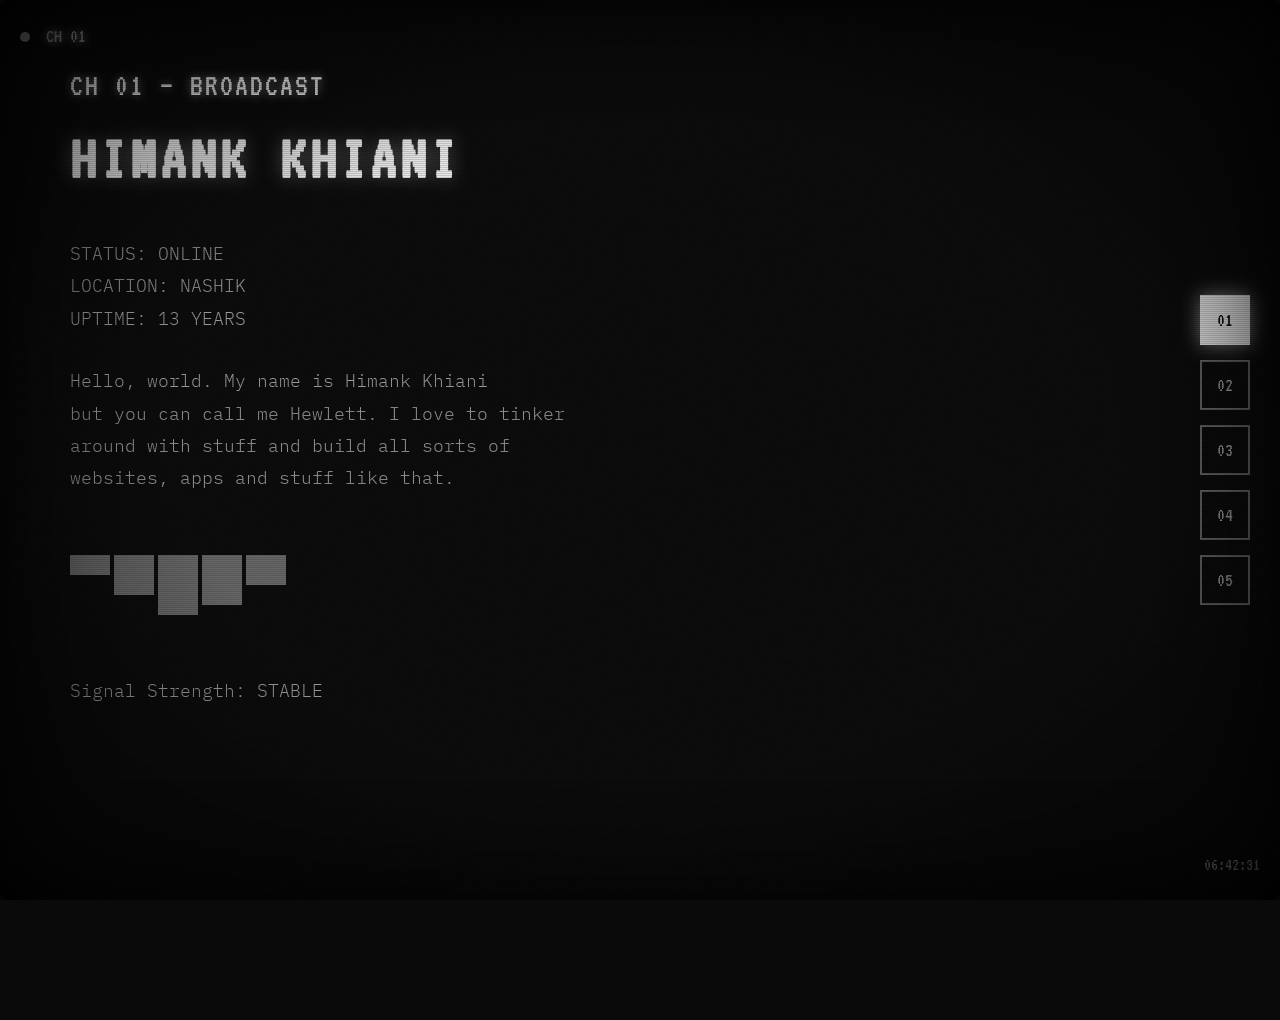
==== commit 59ead6a9: "Refactor index.html to remove AI terminal features Removed AI terminal styles and functionality, inc" ====
--- a/index.html
+++ b/index.html
@@ -591,162 +591,6 @@
             100% { opacity: 0; }
         }
 
-        /* No Signal → AI Terminal */
-        .no-signal {
-            display: flex;
-            flex-direction: column;
-            align-items: flex-start;
-            justify-content: flex-start;
-            min-height: 80vh;
-        }
-
-        .no-signal-text {
-            font-family: 'VT323', monospace;
-            font-size: 72px;
-            color: var(--white);
-            text-shadow: 0 0 30px rgba(255, 255, 255, 0.5);
-            animation: signalBlink 2s infinite;
-            letter-spacing: 6px;
-        }
-
-        @keyframes signalBlink {
-            0%, 49%, 51%, 100% { opacity: 1; }
-            50% { opacity: 0.3; }
-        }
-
-        /* AI Terminal */
-        .ai-terminal-wrap {
-            width: 100%;
-            max-width: 860px;
-            margin-top: 40px;
-            border: 1px solid var(--medium-gray);
-            background: rgba(255,255,255,0.02);
-            display: flex;
-            flex-direction: column;
-        }
-
-        .ai-terminal-header {
-            display: flex;
-            justify-content: space-between;
-            align-items: center;
-            padding: 12px 20px;
-            border-bottom: 1px solid var(--medium-gray);
-            background: rgba(255,255,255,0.03);
-        }
-
-        .ai-terminal-title {
-            font-family: 'VT323', monospace;
-            font-size: 20px;
-            color: var(--white);
-            letter-spacing: 2px;
-        }
-
-        .ai-status-dot {
-            width: 8px;
-            height: 8px;
-            background: var(--white);
-            border-radius: 50%;
-            animation: recBlink 1.5s infinite;
-        }
-
-        .ai-log {
-            padding: 20px;
-            height: 340px;
-            overflow-y: auto;
-            display: flex;
-            flex-direction: column;
-            gap: 14px;
-            scrollbar-width: thin;
-            scrollbar-color: var(--medium-gray) transparent;
-        }
-
-        .ai-entry {
-            display: flex;
-            gap: 12px;
-            line-height: 1.6;
-            font-size: 14px;
-        }
-
-        .ai-entry-prefix {
-            font-family: 'VT323', monospace;
-            font-size: 16px;
-            color: var(--medium-gray);
-            flex-shrink: 0;
-            margin-top: 1px;
-        }
-
-        .ai-entry.user .ai-entry-prefix { color: var(--white); }
-        .ai-entry.bot .ai-entry-prefix  { color: var(--light-gray); }
-        .ai-entry.sys .ai-entry-prefix  { color: var(--medium-gray); }
-        .ai-entry.sys .ai-entry-text    { color: var(--medium-gray); }
-        .ai-entry.err .ai-entry-text    { color: #888; }
-
-        .ai-entry-text {
-            color: var(--light-gray);
-            word-break: break-word;
-        }
-
-        /* blinking block cursor */
-        .ai-cursor::after {
-            content: '█';
-            animation: cursorBlink 0.7s step-end infinite;
-        }
-        @keyframes cursorBlink { 50% { opacity: 0; } }
-
-        .ai-input-row {
-            display: flex;
-            border-top: 1px solid var(--medium-gray);
-        }
-
-        .ai-input-prefix {
-            font-family: 'VT323', monospace;
-            font-size: 20px;
-            color: var(--medium-gray);
-            padding: 12px 0 12px 20px;
-            flex-shrink: 0;
-        }
-
-        .ai-input {
-            flex: 1;
-            background: transparent;
-            border: none;
-            color: var(--white);
-            font-family: 'IBM Plex Mono', monospace;
-            font-size: 14px;
-            padding: 13px 12px;
-            outline: none;
-            caret-color: var(--white);
-            -webkit-user-select: text;
-            -moz-user-select: text;
-            user-select: text;
-        }
-
-        .ai-input::placeholder { color: var(--medium-gray); }
-
-        .ai-send-btn {
-            background: none;
-            border: none;
-            border-left: 1px solid var(--medium-gray);
-            color: var(--medium-gray);
-            font-family: 'VT323', monospace;
-            font-size: 18px;
-            letter-spacing: 1px;
-            padding: 0 20px;
-            cursor: pointer;
-            transition: color 0.2s, background 0.2s;
-        }
-
-        .ai-send-btn:hover:not(:disabled) {
-            color: var(--white);
-            background: rgba(255,255,255,0.04);
-        }
-
-        .ai-send-btn:disabled { opacity: 0.3; cursor: not-allowed; }
-
-        @media (max-width: 768px) {
-            .ai-log { height: 260px; }
-        }
-
         /* Responsive Design */
         @media (max-width: 768px) {
             .container {
@@ -797,9 +641,6 @@
                 gap: 10px;
             }
 
-            .no-signal-text {
-                font-size: 48px;
-            }
         }
 
         /* Accessibility */
@@ -853,7 +694,6 @@
         <button class="channel-btn" data-channel="03">03</button>
         <button class="channel-btn" data-channel="04">04</button>
         <button class="channel-btn" data-channel="05">05</button>
-        <button class="channel-btn" data-channel="00">00</button>
     </div>
 
     <!-- Main Container -->
@@ -922,6 +762,17 @@
                 </div>
             </div>
 
+            <div style="margin-top: 60px;">
+                <div class="channel-title">HEWLETT ARCHIVES</div>
+                <p class="glitch-text" style="font-size: 15px; margin-top: 15px; max-width: 700px;">
+                    A growing collection of writings, notes and experiments. Browse the full archive.
+                </p>
+                <a href="https://hewlett26.github.io/bookish-archive/" target="_blank" class="contact-item" style="margin-top: 30px; max-width: 400px;">
+                    <span class="contact-label">VISIT THE ARCHIVES</span>
+                    <span class="contact-arrow">→</span>
+                </a>
+            </div>
+
             <!-- Sub-pages (accessible only from Channel 02) -->
             <div class="sub-channel" id="sub-file-001">
                 <button class="back-btn" data-back="001">BACK TO ARCHIVES</button>
@@ -997,8 +848,28 @@
             <div class="channel-header">CH 03 — EXPERIMENTS</div>
             <h1 class="channel-title">PROJECTS</h1>
             <div class="tape-list">
-                <div class="tape-item">
-                    <div class="tape-header">[TAPE_01] MAGNET</div>
+                <a href="https://hewlett26.github.io/Atlas" target="_blank" class="tape-item" style="text-decoration: none;">
+                    <div class="tape-header">[TAPE_01] ATLAS</div>
+                    <div class="tape-meta">
+                        <span>STATUS: STABLE</span>
+                        <span>YEAR: 2026</span>
+                    </div>
+                    <div class="tape-description">
+                        Atlas is a journalling app which is very easy to use and highly customizable and lightweight.
+                    </div>
+                </a>
+                <a href="https://github.com/Hewlett26/Vault.AI" target="_blank" class="tape-item" style="text-decoration: none;">
+                    <div class="tape-header">[TAPE_02] Vault.AI</div>
+                    <div class="tape-meta">
+                        <span>STATUS: STABLE</span>
+                        <span>YEAR: 2026</span>
+                    </div>
+                    <div class="tape-description">
+                        Vault.AI makes making a custom AI easier than ever.
+                    </div>
+                </a>
+                <a href="https://github.com/Hewlett26/magnet" target="_blank" class="tape-item" style="text-decoration: none;">
+                    <div class="tape-header">[TAPE_03] MAGNET</div>
                     <div class="tape-meta">
                         <span>STATUS: STABLE</span>
                         <span>YEAR: 2025</span>
@@ -1006,9 +877,9 @@
                     <div class="tape-description">
                         A package management wrapper built in Bash which uses distrobox to containerize 2 distros in order to enchance app support.
                     </div>
-                </div>
-                <div class="tape-item">
-                    <div class="tape-header">[TAPE_02] TANAYANAND</div>
+                </a>
+                <a href="https://hewlett26.github.io/Tanayanand" target="_blank" class="tape-item" style="text-decoration: none;">
+                    <div class="tape-header">[TAPE_04] TANAYANAND</div>
                     <div class="tape-meta">
                         <span>STATUS: STABLE</span>
                         <span>YEAR: 2026</span>
@@ -1016,37 +887,7 @@
                     <div class="tape-description">
                         Remade a company's website to look better.
                     </div>
-                </div>
-                <div class="tape-item">
-                    <div class="tape-header">[TAPE_03] Vault.AI</div>
-                    <div class="tape-meta">
-                        <span>STATUS: STABLE</span>
-                        <span>YEAR: 2026</span>
-                    </div>
-                    <div class="tape-description">
-                        Vault.AI makes making a custom AI easier than ever.
-                    </div>
-                </div>
-                <div class="tape-item">
-                    <div class="tape-header">[TAPE_04] BREW HAVEN</div>
-                    <div class="tape-meta">
-                        <span>STATUS: EXPERIMENTAL</span>
-                        <span>YEAR: 2026</span>
-                    </div>
-                    <div class="tape-description">
-                        Brew Haven is a mock website for a cafe built using only HTML/CSS/Javascript tech stack. It is a great example of how you can make aesthetically pleasing websites while keeping the backend simple.
-                    </div>
-                </div>
-                <div class="tape-item">
-                    <div class="tape-header">[TAPE_05] IRON VALE</div>
-                    <div class="tape-meta">
-                        <span>STATUS: EXPERIMENTAL</span>
-                        <span>YEAR: 2026</span>
-                    </div>
-                    <div class="tape-description">
-                        Iron Vale is yet another mock website built for a Gym which teaches Boxing, Jiu-Jitsu and other self-defense and martial arts sports. It is a perfect example of what a simple website can look like.
-                    </div>
-                </div>
+                </a>
             </div>
         </section>
 
@@ -1106,11 +947,11 @@
                         <span class="contact-label">GITHUB</span>
                         <span class="contact-arrow">→</span>
                     </a>
-                    <a href="https://linkedin.com/in/hewlett" target="_blank" class="contact-item">
+                    <a href="" target="_blank" class="contact-item">
                         <span class="contact-label">LINKEDIN</span>
                         <span class="contact-arrow">→</span>
                     </a>
-                    <a href="https://twitter.com/hewlett" target="_blank" class="contact-item">
+                    <a href="" target="_blank" class="contact-item">
                         <span class="contact-label">TWITTER</span>
                         <span class="contact-arrow">→</span>
                     </a>
@@ -1118,45 +959,6 @@
             </div>
         </section>
 
-        <!-- Channel 00 - Vault AI (Experimental) -->
-        <section class="channel" id="channel-00">
-            <div class="channel-header">CH 00 — EXPERIMENTAL</div>
-            <h1 class="channel-title">VAULT.AI</h1>
-            <div class="no-signal">
-                <p class="glitch-text" style="margin-bottom: 20px;">
-                    DIRECT LINE TO THE VAULT.<br>
-                    <span style="color: var(--medium-gray); font-size: 13px;">Powered by Himank's Obsidian knowledge base.</span>
-                </p>
-                <div class="ai-terminal-wrap">
-                    <div class="ai-terminal-header">
-                        <span class="ai-terminal-title">&#x2B21; VAULT SIGNAL // LIVE</span>
-                        <span class="ai-status-dot"></span>
-                    </div>
-                    <div class="ai-log" id="ai-log">
-                        <div class="ai-entry sys">
-                            <span class="ai-entry-prefix">SYS</span>
-                            <span class="ai-entry-text">INITIALIZING VAULT CONNECTION...</span>
-                        </div>
-                        <div class="ai-entry sys">
-                            <span class="ai-entry-prefix">SYS</span>
-                            <span class="ai-entry-text">Ask me anything about Himank. His projects, philosophy, how he builds things, or what he's thinking about for the future.</span>
-                        </div>
-                    </div>
-                    <div class="ai-input-row">
-                        <span class="ai-input-prefix">&gt;_</span>
-                        <input
-                            class="ai-input"
-                            id="ai-input"
-                            type="text"
-                            placeholder="Transmit query..."
-                            maxlength="300"
-                            autocomplete="off"
-                        />
-                        <button class="ai-send-btn" id="ai-send-btn">SEND</button>
-                    </div>
-                </div>
-            </div>
-        </section>
     </div>
 
     <script>
@@ -1242,35 +1044,6 @@
             gainNode.gain.value = 0.003;
 
             hum.start();
-        }
-
-        // Continuous white noise
-        let noiseNode = null;
-        let noiseGain = null;
-        function startWhiteNoise() {
-            if (noiseNode) return;
-            const bufferSize = audioContext.sampleRate * 2;
-            const buffer = audioContext.createBuffer(1, bufferSize, audioContext.sampleRate);
-            const data = buffer.getChannelData(0);
-            for (let i = 0; i < bufferSize; i++) {
-                data[i] = Math.random() * 2 - 1;
-            }
-            noiseNode = audioContext.createBufferSource();
-            noiseNode.buffer = buffer;
-            noiseNode.loop = true;
-
-            const filter = audioContext.createBiquadFilter();
-            filter.type = 'bandpass';
-            filter.frequency.value = 3000;
-            filter.Q.value = 0.3;
-
-            noiseGain = audioContext.createGain();
-            noiseGain.gain.value = 0.007392;
-
-            noiseNode.connect(filter);
-            filter.connect(noiseGain);
-            noiseGain.connect(audioContext.destination);
-            noiseNode.start();
         }
 
         // Timestamp
@@ -1386,7 +1159,7 @@
 
         // Keyboard navigation
         document.addEventListener('keydown', (e) => {
-            if (e.key >= '0' && e.key <= '5') {
+            if (e.key >= '1' && e.key <= '5') {
                 const channelNum = e.key.padStart(2, '0');
                 const button = document.querySelector(`[data-channel="${channelNum}"]`);
                 if (button) button.click();
@@ -1406,80 +1179,8 @@
             playCRTPowerOn();
             setTimeout(() => {
                 startCRTHum();
-                startWhiteNoise();
             }, 400);
         }, 2800);
-
-        // ── VAULT AI ──────────────────────────────────────────────────────────
-        const WORKER_URL = "https://obsidian-ai.hewlett-portfolio.workers.dev";
-
-        function aiLog(text, type = "bot") {
-            const log = document.getElementById("ai-log");
-            if (!log) return null;
-            const entry = document.createElement("div");
-            entry.className = `ai-entry ${type}`;
-            const prefix = document.createElement("span");
-            prefix.className = "ai-entry-prefix";
-            prefix.textContent = type === "user" ? "YOU" : type === "bot" ? "VAI" : type === "err" ? "ERR" : "SYS";
-            const text_el = document.createElement("span");
-            text_el.className = "ai-entry-text";
-            text_el.textContent = text;
-            entry.appendChild(prefix);
-            entry.appendChild(text_el);
-            log.appendChild(entry);
-            log.scrollTop = log.scrollHeight;
-            return text_el;
-        }
-
-        async function sendVaultQuery() {
-            const input = document.getElementById("ai-input");
-            const btn   = document.getElementById("ai-send-btn");
-            if (!input || !btn) return;
-
-            const question = input.value.trim();
-            if (!question) return;
-
-            aiLog(question, "user");
-            input.value = "";
-            input.disabled = true;
-            btn.disabled = true;
-
-            // Typing indicator
-            const typingEl = aiLog("", "bot");
-            typingEl.classList.add("ai-cursor");
-
-            try {
-                const res = await fetch(WORKER_URL, {
-                    method: "POST",
-                    headers: { "Content-Type": "application/json" },
-                    body: JSON.stringify({ question }),
-                });
-                const data = await res.json();
-                typingEl.classList.remove("ai-cursor");
-                typingEl.textContent = data.answer || data.error || "Signal lost. No response from vault.";
-            } catch (e) {
-                typingEl.classList.remove("ai-cursor");
-                typingEl.className = "ai-entry-text";
-                typingEl.textContent = "TRANSMISSION FAILED. Check worker connection.";
-                typingEl.closest(".ai-entry").className = "ai-entry err";
-            }
-
-            input.disabled = false;
-            btn.disabled = false;
-            input.focus();
-            document.getElementById("ai-log").scrollTop = 99999;
-        }
-
-        // Wire up input + button (they may not exist on page load if wrong channel)
-        document.addEventListener("click", e => {
-            if (e.target && e.target.id === "ai-send-btn") sendVaultQuery();
-        });
-        document.addEventListener("keydown", e => {
-            if (e.key === "Enter" && document.activeElement && document.activeElement.id === "ai-input") {
-                sendVaultQuery();
-            }
-        });
-        // ── END VAULT AI ──────────────────────────────────────────────────────
     </script>
 </body>
 </html>
